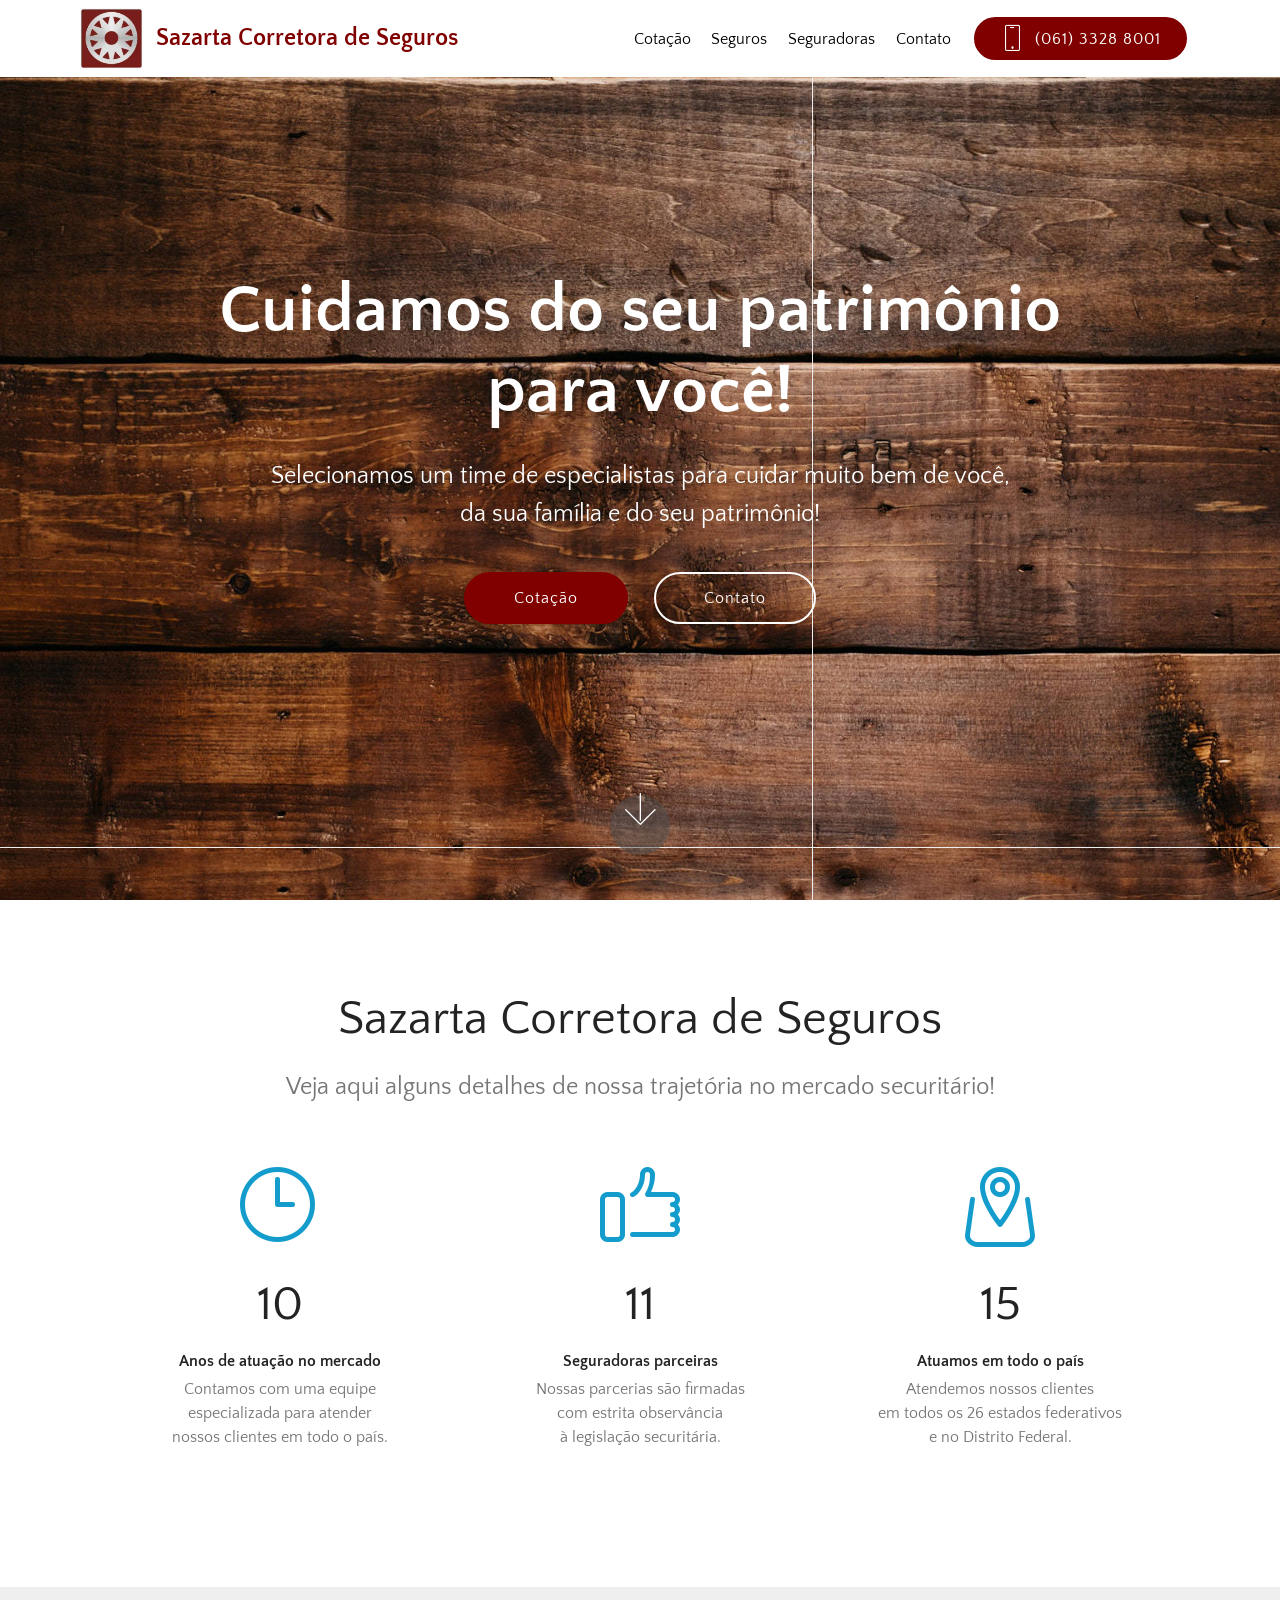
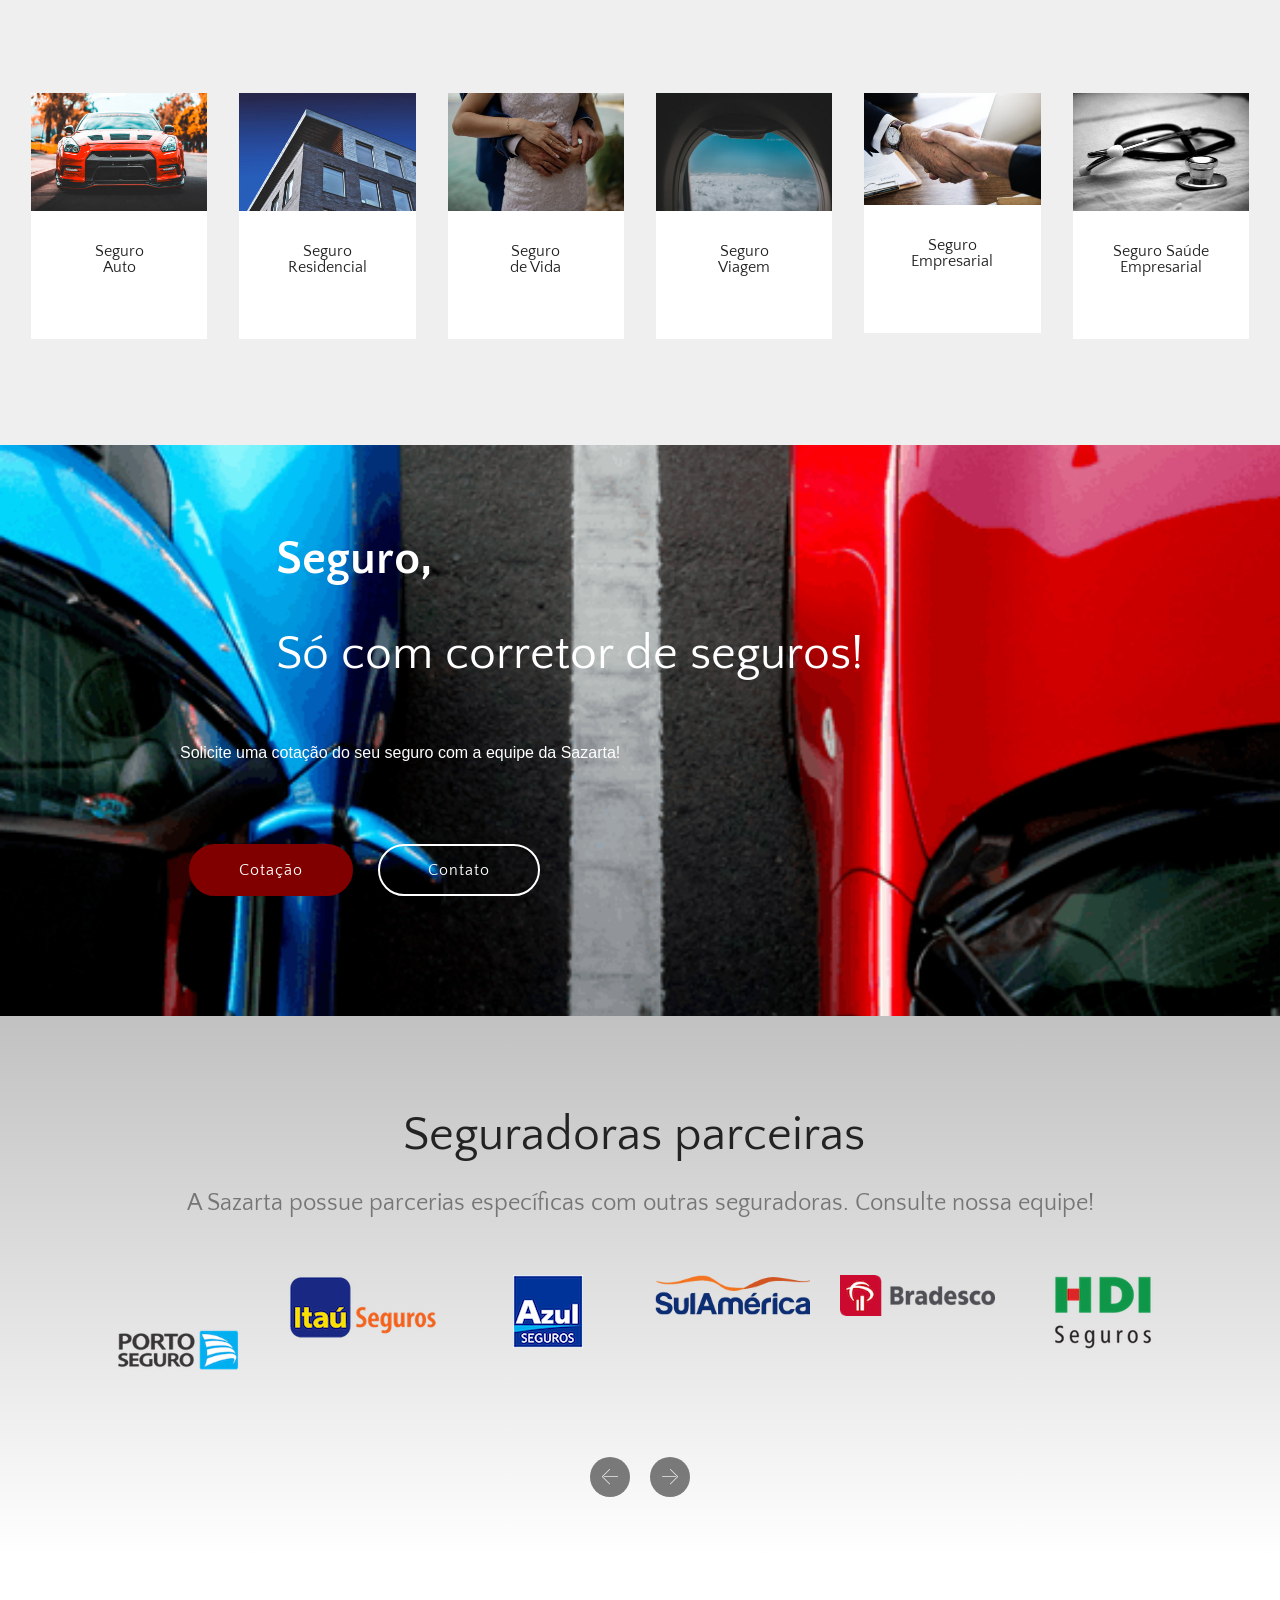
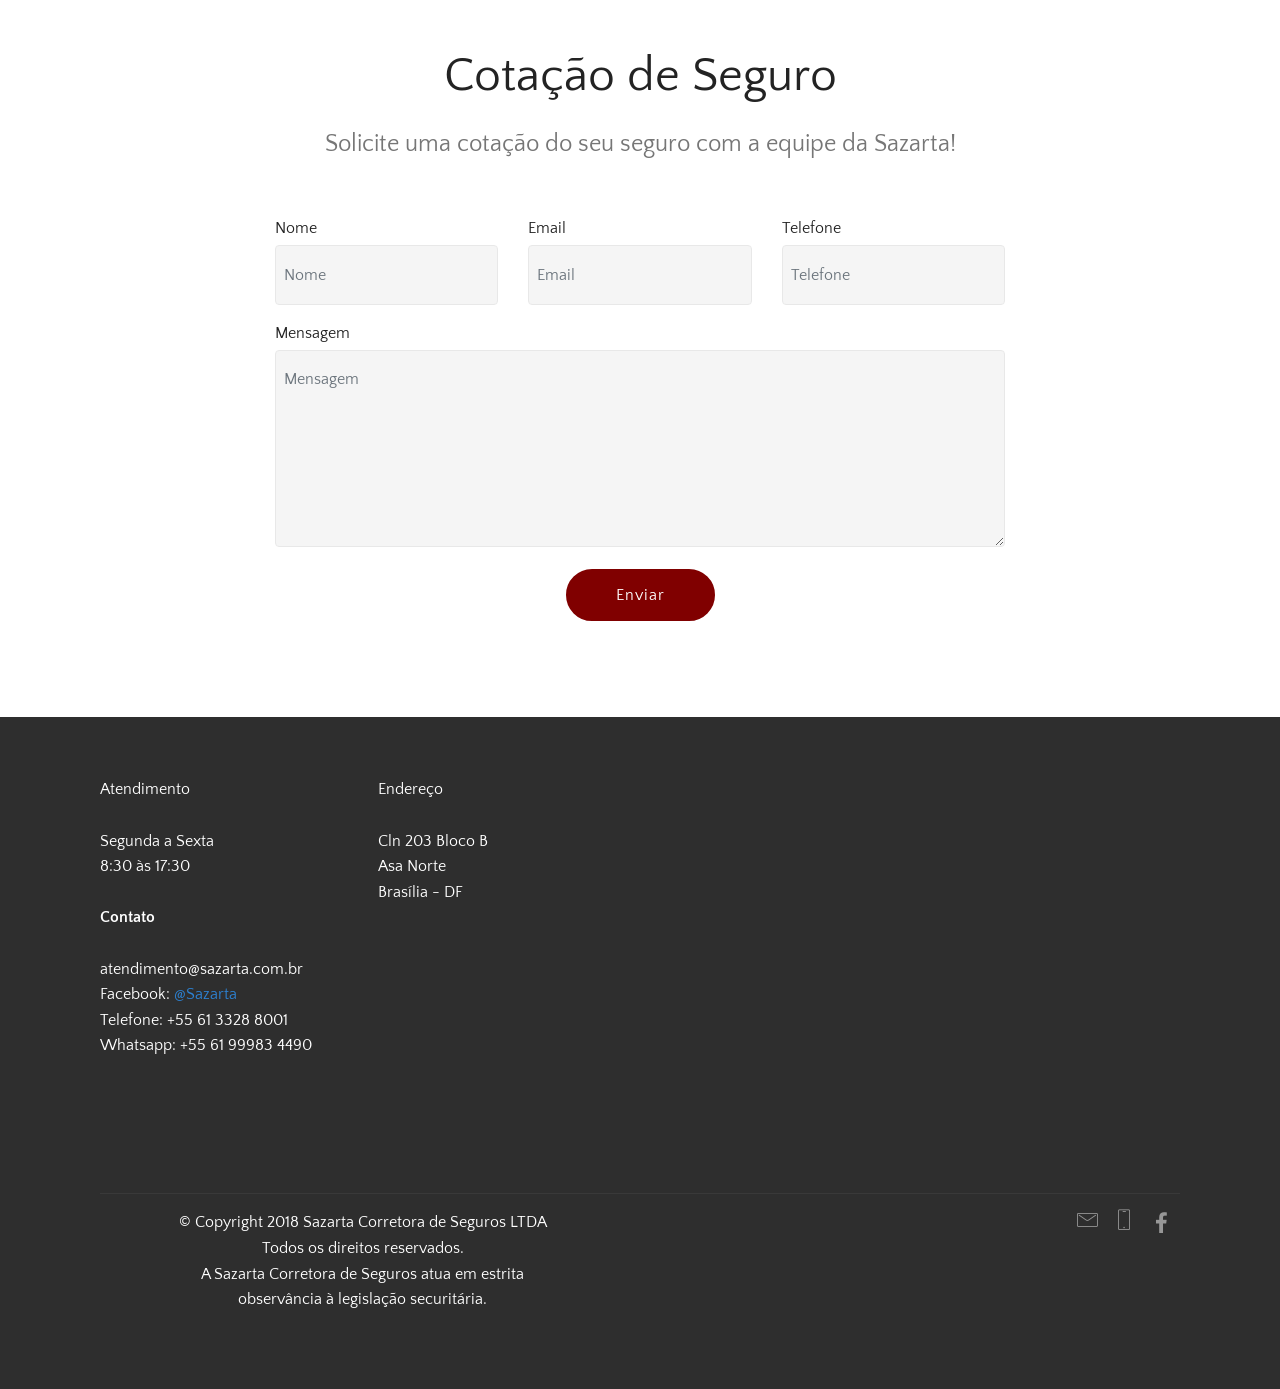
==== teste/index.html @ ab141b73 "initial commit" ====
<!DOCTYPE html>
<html >
<head>
  <!-- Site made with Mobirise Website Builder v4.6.7, https://mobirise.com -->
  <meta charset="UTF-8">
  <meta http-equiv="X-UA-Compatible" content="IE=edge">
  <meta name="generator" content="Mobirise v4.6.7, mobirise.com">
  <meta name="viewport" content="width=device-width, initial-scale=1, minimum-scale=1">
  <link rel="shortcut icon" href="assets/images/sazarta-logo-122x117.jpg" type="image/x-icon">
  <meta name="description" content="">
  <title>Home</title>
  <link rel="stylesheet" href="assets/web/assets/mobirise-icons-bold/mobirise-icons-bold.css">
  <link rel="stylesheet" href="assets/web/assets/mobirise-icons/mobirise-icons.css">
  <link rel="stylesheet" href="assets/tether/tether.min.css">
  <link rel="stylesheet" href="assets/bootstrap/css/bootstrap.min.css">
  <link rel="stylesheet" href="assets/bootstrap/css/bootstrap-grid.min.css">
  <link rel="stylesheet" href="assets/bootstrap/css/bootstrap-reboot.min.css">
  <link rel="stylesheet" href="assets/socicon/css/styles.css">
  <link rel="stylesheet" href="assets/dropdown/css/style.css">
  <link rel="stylesheet" href="assets/theme/css/style.css">
  <link rel="stylesheet" href="assets/mobirise/css/mbr-additional.css" type="text/css">
  
  
  
</head>
<body>
  <section class="menu cid-qOc5AfozS7" once="menu" id="menu2-l">

    

    <nav class="navbar navbar-expand beta-menu navbar-dropdown align-items-center navbar-fixed-top navbar-toggleable-sm">
        <button class="navbar-toggler navbar-toggler-right" type="button" data-toggle="collapse" data-target="#navbarSupportedContent" aria-controls="navbarSupportedContent" aria-expanded="false" aria-label="Toggle navigation">
            <div class="hamburger">
                <span></span>
                <span></span>
                <span></span>
                <span></span>
            </div>
        </button>
        <div class="menu-logo">
            <div class="navbar-brand">
                <span class="navbar-logo">
                    <a href="index.html#footer2-i">
                        <img src="assets/images/sazarta-logo-122x117.jpg" alt="Mobirise" title="" style="height: 3.8rem;">
                    </a>
                </span>
                <span class="navbar-caption-wrap"><a class="navbar-caption text-primary display-5" href="index.html#footer2-i">
                        Sazarta Corretora de Seguros</a></span>
            </div>
        </div>
        <div class="collapse navbar-collapse" id="navbarSupportedContent">
            <ul class="navbar-nav nav-dropdown" data-app-modern-menu="true"><li class="nav-item">
                    <a class="nav-link link text-black display-4" href="index.html#form1-m">Cotação</a>
                </li><li class="nav-item"><a class="nav-link link text-black display-4" href="index.html#features17-s">Seguros</a></li><li class="nav-item"><a class="nav-link link text-black display-4" href="index.html#clients-n">Seguradoras</a></li>
                <li class="nav-item">
                    <a class="nav-link link text-black display-4" href="index.html#footer2-i">
                        Contato</a>
                </li></ul>
            <div class="navbar-buttons mbr-section-btn"><a class="btn btn-sm btn-primary display-4" href="tel:+1-234-567-8901"><span class="mbri-mobile mbr-iconfont mbr-iconfont-btn"></span>
                    (061) 3328 8001</a></div>
        </div>
    </nav>
</section>

<section class="engine"><a href="https://mobirise.ws/n">mobile website builder app</a></section><section class="cid-qObNYGiAJ6 mbr-fullscreen mbr-parallax-background" id="header2-f">

    

    

    <div class="container align-center">
        <div class="row justify-content-md-center">
            <div class="mbr-white col-md-10">
                <h1 class="mbr-section-title mbr-bold pb-3 mbr-fonts-style display-1">
                    Cuidamos do seu patrimônio para você!</h1>
                
                <p class="mbr-text pb-3 mbr-fonts-style display-5">
                    Selecionamos um time de especialistas para cuidar muito bem de você,<br>da sua família e do seu patrimônio!</p>
                <div class="mbr-section-btn"><a class="btn btn-md btn-primary display-4" href="index.html#form1-m">Cotação</a>
                    <a class="btn btn-md btn-white-outline display-4" href="index.html#footer2-i">Contato</a></div>
            </div>
        </div>
    </div>
    <div class="mbr-arrow hidden-sm-down" aria-hidden="true">
        <a href="#next">
            <i class="mbri-down mbr-iconfont"></i>
        </a>
    </div>
</section>

<section class="counters1 counters cid-qObPFqFyZd" id="counters1-h">

    

    

    <div class="container">
        <h2 class="mbr-section-title pb-3 align-center mbr-fonts-style display-2">
            Sazarta Corretora de Seguros</h2>
        <h3 class="mbr-section-subtitle mbr-fonts-style display-5">
            Veja aqui alguns detalhes de nossa trajetória no mercado securitário!</h3>

        <div class="container pt-4 mt-2">
            <div class="media-container-row">
                <div class="card p-3 align-center col-12 col-md-6 col-lg-4">
                    <div class="panel-item p-3">
                        <div class="card-img pb-3">
                            <span class="mbr-iconfont mbrib-clock"></span>
                        </div>

                        <div class="card-text">
                            <h3 class="count pt-3 pb-3 mbr-fonts-style display-2">18</h3>
                            <h4 class="mbr-content-title mbr-bold mbr-fonts-style display-7">
                                Anos de atuação no mercado</h4>
                            <p class="mbr-content-text mbr-fonts-style display-7">
                                Contamos com uma equipe<br>especializada para atender<br>nossos clientes em todo o país.</p>
                        </div>
                    </div>
                </div>


                <div class="card p-3 align-center col-12 col-md-6 col-lg-4">
                    <div class="panel-item p-3">
                        <div class="card-img pb-3">
                            <span class="mbr-iconfont mbrib-like"></span>
                        </div>
                        <div class="card-text">
                            <h3 class="count pt-3 pb-3 mbr-fonts-style display-2">
                                  20</h3>
                            <h4 class="mbr-content-title mbr-bold mbr-fonts-style display-7">
                                Seguradoras parceiras</h4>
                            <p class="mbr-content-text mbr-fonts-style display-7">
                                    Nossas parcerias são firmadas<br>com estrita observância<br>à legislação securitária.</p>
                        </div>
                    </div>
                </div>

                <div class="card p-3 align-center col-12 col-md-6 col-lg-4">
                    <div class="panel-item p-3">
                        <div class="card-img pb-3">
                            <span class="mbr-iconfont mbrib-map-pin"></span>
                        </div>
                        <div class="card-text">
                            <h3 class="count pt-3 pb-3 mbr-fonts-style display-2">27</h3>
                            <h4 class="mbr-content-title mbr-bold mbr-fonts-style display-7">
                                Atuamos em todo o país</h4>
                            <p class="mbr-content-text mbr-fonts-style display-7">
                                    Atendemos nossos clientes<br>em todos os 26 estados federativos<br>e no Distrito Federal.</p>
                        </div>
                    </div>
                </div>


                
            </div>
        </div>
   </div>
</section>

<section class="features17 cid-qOdx3YhGLb" id="features17-s">
    
    

    
    <div class="container-fluid">
        <div class="media-container-row">
            <div class="card p-3 col-12 col-md-6 col-lg-2">
                <div class="card-wrapper">
                    <div class="card-img">
                        <img src="assets/images/mbr-352x235.jpg" alt="Mobirise" title="">
                    </div>
                    <div class="card-box">
                        <h4 class="card-title pb-3 mbr-fonts-style display-7">
                            Seguro<br>Auto<br></h4>
                        <p class="mbr-text mbr-fonts-style display-7"></p>
                    </div>
                </div>
            </div>

            <div class="card p-3 col-12 col-md-6 col-lg-2">
                <div class="card-wrapper">
                    <div class="card-img">
                        <img src="assets/images/mbr-352x236.jpg" alt="Mobirise" title="">
                    </div>
                    <div class="card-box">
                        <h4 class="card-title pb-3 mbr-fonts-style display-7">
                            Seguro Residencial</h4>
                        <p class="mbr-text mbr-fonts-style display-7"></p>
                    </div>
                </div>
            </div>

            <div class="card p-3 col-12 col-md-6 col-lg-2">
                <div class="card-wrapper">
                    <div class="card-img">
                        <img src="assets/images/mbr-1-352x235.jpg" alt="Mobirise" title="">
                    </div>
                    <div class="card-box">
                        <h4 class="card-title pb-3 mbr-fonts-style display-7">
                            Seguro<br>de Vida</h4>
                        <p class="mbr-text mbr-fonts-style display-7"></p>
                    </div>
                </div>
            </div>

            <div class="card p-3 col-12 col-md-6 col-lg-2">
                <div class="card-wrapper">
                    <div class="card-img">
                        <img src="assets/images/mbr-2-352x235.jpg" alt="Mobirise" title="">
                    </div>
                    <div class="card-box">
                        <h4 class="card-title pb-3 mbr-fonts-style display-7">
                            Seguro<br>Viagem</h4>
                        <p class="mbr-text mbr-fonts-style display-7"></p>
                    </div>
                </div>
            </div>
            <div class="card p-3 col-12 col-md-6 col-lg-2">
                <div class="card-wrapper">
                    <div class="card-img">
                        <img src="assets/images/mbr-352x225.jpg" alt="Mobirise" title="">
                    </div>
                    <div class="card-box">
                        <h4 class="card-title pb-3 mbr-fonts-style display-7">
                            Seguro Empresarial</h4>
                        <p class="mbr-text mbr-fonts-style display-7"></p>
                    </div>
                </div>
            </div>
            <div class="card p-3 col-12 col-md-6 col-lg-2">
                <div class="card-wrapper">
                    <div class="card-img">
                        <img src="assets/images/mbr-3-352x235.jpg" alt="Mobirise" title="">
                    </div>
                    <div class="card-box">
                        <h4 class="card-title pb-3 mbr-fonts-style display-7">
                            Seguro Saúde Empresarial</h4>
                        <p class="mbr-text mbr-fonts-style display-7"></p>
                    </div>
                </div>
            </div>
        </div>
    </div>
</section>

<section class="mbr-section info3 cid-qOcqbwbShN" id="info3-o">

    

    

    <div class="container">
        <div class="row justify-content-center">
            <div class="media-container-column title col-12 col-md-10">
                <h2 class="align-left mbr-bold mbr-white pb-3 mbr-fonts-style display-2"><p>
                    &nbsp;&nbsp;&nbsp;&nbsp;&nbsp;&nbsp;&nbsp;&nbsp;Seguro,<br></p></h2>
                <h3 class="mbr-section-subtitle align-left mbr-light mbr-white pb-3 mbr-fonts-style display-2"><p>
                    &nbsp;&nbsp;&nbsp;&nbsp;&nbsp;&nbsp;&nbsp;&nbsp;Só com corretor de seguros!</p></h3>
                <p class="mbr-text align-left mbr-white mbr-fonts-style display-5"></p><p>
                      Solicite uma cotação do seu seguro com a equipe da Sazarta!&nbsp;&nbsp;&nbsp;&nbsp;&nbsp;&nbsp;&nbsp;&nbsp;&nbsp;&nbsp;&nbsp;&nbsp;&nbsp;&nbsp;</p><p></p><p></p>
                <div class="mbr-section-btn align-left py-4"><a class="btn btn-primary display-4" href="index.html#form1-m">Cotação</a>
                    <a class="btn btn-white-outline display-4" href="index.html#footer2-i">Contato</a></div>
            </div>
        </div>
    </div>
</section>

<section class="clients cid-qOcjH1XK5x" id="clients-n">
      

    
        <div class="container mb-5">
            <div class="media-container-row">
                <div class="col-12 align-center">
                    <h2 class="mbr-section-title pb-3 mbr-fonts-style display-2">
                        Seguradoras parceiras&nbsp;</h2>
                    <h3 class="mbr-section-subtitle mbr-light mbr-fonts-style display-5">
                        A Sazarta possue parcerias específicas com outras seguradoras. Consulte nossa equipe!</h3>
                </div>
            </div>
        </div>

    <div class="container">
        <div class="carousel slide" data-ride="carousel" role="listbox">
            <div class="carousel-inner" data-visible="6">
                
                
                
                
                
            <div class="carousel-item ">
                    <div class="media-container-row">
                        <div class="col-md-12">
                            <div class="wrap-img ">
                                <img src="assets/images/logo-porto-seguro-211x211.png" class="img-responsive clients-img" alt="" title="">
                            </div>
                        </div>
                    </div>
                </div><div class="carousel-item ">
                    <div class="media-container-row">
                        <div class="col-md-12">
                            <div class="wrap-img ">
                                <img src="assets/images/itau-logo-sem-licenca-150x65.png" class="img-responsive clients-img" alt="" title="">
                            </div>
                        </div>
                    </div>
                </div><div class="carousel-item ">
                    <div class="media-container-row">
                        <div class="col-md-12">
                            <div class="wrap-img ">
                                <img src="assets/images/logo-azul-seguros-70x73.png" class="img-responsive clients-img" alt="" title="">
                            </div>
                        </div>
                    </div>
                </div><div class="carousel-item ">
                    <div class="media-container-row">
                        <div class="col-md-12">
                            <div class="wrap-img ">
                                <img src="assets/images/logo-sulamerica-211x55.png" class="img-responsive clients-img" alt="" title="">
                            </div>
                        </div>
                    </div>
                </div><div class="carousel-item ">
                    <div class="media-container-row">
                        <div class="col-md-12">
                            <div class="wrap-img ">
                                <img src="assets/images/logo-bradesco-211x56.png" class="img-responsive clients-img" alt="" title="">
                            </div>
                        </div>
                    </div>
                </div><div class="carousel-item ">
                    <div class="media-container-row">
                        <div class="col-md-12">
                            <div class="wrap-img ">
                                <img src="assets/images/hdi-seguros-logo-100x75.png" class="img-responsive clients-img" alt="" title="">
                            </div>
                        </div>
                    </div>
                </div><div class="carousel-item ">
                    <div class="media-container-row">
                        <div class="col-md-12">
                            <div class="wrap-img ">
                                <img src="assets/images/allianz-logo-211x143.png" class="img-responsive clients-img" alt="" title="">
                            </div>
                        </div>
                    </div>
                </div><div class="carousel-item ">
                    <div class="media-container-row">
                        <div class="col-md-12">
                            <div class="wrap-img ">
                                <img src="assets/images/tokio-marine-logo-sem-licenca-211x132.png" class="img-responsive clients-img" alt="" title="">
                            </div>
                        </div>
                    </div>
                </div><div class="carousel-item ">
                    <div class="media-container-row">
                        <div class="col-md-12">
                            <div class="wrap-img ">
                                <img src="assets/images/zurich-seguros-logo-130x93.png" class="img-responsive clients-img" alt="" title="">
                            </div>
                        </div>
                    </div>
                </div></div>
            <div class="carousel-controls">
                <a data-app-prevent-settings="" class="carousel-control carousel-control-prev" role="button" data-slide="prev">
                    <span aria-hidden="true" class="mbri-left mbr-iconfont"></span>
                    <span class="sr-only">Previous</span>
                </a>
                <a data-app-prevent-settings="" class="carousel-control carousel-control-next" role="button" data-slide="next">
                    <span aria-hidden="true" class="mbri-right mbr-iconfont"></span>
                    <span class="sr-only">Next</span>
                </a>
            </div>
        </div>
    </div>
</section>

<section class="mbr-section form1 cid-qOcctUoKqR" id="form1-m">

    

    
    <div class="container">
        <div class="row justify-content-center">
            <div class="title col-12 col-lg-8">
                <h2 class="mbr-section-title align-center pb-3 mbr-fonts-style display-2">
                    Cotação de Seguro</h2>
                <h3 class="mbr-section-subtitle align-center mbr-light pb-3 mbr-fonts-style display-5">
                    Solicite uma cotação do seu seguro com a equipe da Sazarta!</h3>
            </div>
        </div>
    </div>
    <div class="container">
        <div class="row justify-content-center">
            <div class="media-container-column col-lg-8" data-form-type="formoid">
                    <div data-form-alert="" hidden="">Obrigado pelo contato.
Sua mensagem foi recebida com sucesso!
Em breve responderemos.</div>
            
                    <form class="mbr-form" action="https://mobirise.com/" method="post" data-form-title="Mobirise Form"><input type="hidden" name="email" data-form-email="true" value="SGg4n8lQg1nIUgqwk4JhsCHIAkikUwyQRCFQ1gMKHNAhNZ07ASyQHJrsVp/ieaR/BFiPEj8u4WaH0pUe29jebdoKRzhIvXVuOLqut1XjwPQ6NktyykzCirLvk2PFVL4z" data-form-field="Email">
                        <div class="row row-sm-offset">
                            <div class="col-md-4 multi-horizontal" data-for="name">
                                <div class="form-group">
                                    <label class="form-control-label mbr-fonts-style display-7" for="name-form1-m">Nome</label>
                                    <input type="text" class="form-control" name="name" data-form-field="Name" required="" placeholder="Nome" id="name-form1-m">
                                </div>
                            </div>
                            <div class="col-md-4 multi-horizontal" data-for="email">
                                <div class="form-group">
                                    <label class="form-control-label mbr-fonts-style display-7" for="email-form1-m">Email</label>
                                    <input type="email" class="form-control" name="email" data-form-field="Email" required="" placeholder="Email" id="email-form1-m">
                                </div>
                            </div>
                            <div class="col-md-4 multi-horizontal" data-for="phone">
                                <div class="form-group">
                                    <label class="form-control-label mbr-fonts-style display-7" for="phone-form1-m">Telefone</label>
                                    <input type="tel" class="form-control" name="phone" data-form-field="Phone" placeholder="Telefone" id="phone-form1-m">
                                </div>
                            </div>
                        </div>
                        <div class="form-group" data-for="message">
                            <label class="form-control-label mbr-fonts-style display-7" for="message-form1-m">Mensagem</label>
                            <textarea type="text" class="form-control" name="message" rows="7" data-form-field="Message" placeholder="Mensagem" id="message-form1-m"></textarea>
                        </div>
            
                        <span class="input-group-btn"><button href="" type="submit" class="btn btn-primary btn-form display-4">Enviar</button></span>
                    </form>
            </div>
        </div>
    </div>
</section>

<section class="cid-qObQcg34o8" id="footer2-i">

    

    

    <div class="container">
        <div class="media-container-row content mbr-white">
            <div class="col-12 col-md-3 mbr-fonts-style display-7">
                <p class="mbr-text">
                    Atendimento<br><br>Segunda a Sexta<br>8:30 às 17:30<strong><br></strong><br><strong>Contato</strong><strong><br></strong><br>atendimento@sazarta.com.br &nbsp;<br>Facebook: <a href="https://www.facebook.com/Sazarta/" class="text-warning">@Sazarta </a>&nbsp; &nbsp;<br>Telefone: +55 61 3328 8001 &nbsp; &nbsp; &nbsp; &nbsp; &nbsp;&nbsp;<br>Whatsapp: +55 61 99983 4490<br></p>
            </div>
            <div class="col-12 col-md-3 mbr-fonts-style display-7">
                <p class="mbr-text">
                    Endereço <br><br>Cln 203 Bloco B <br>Asa Norte<br>Brasília - DF<br>
                    <br><br></p>
            </div>
            <div class="col-12 col-md-6">
                <div class="google-map"><iframe frameborder="0" style="border:0" src="https://www.google.com/maps/embed/v1/place?key=AIzaSyA0Dx_boXQiwvdz8sJHoYeZNVTdoWONYkU&amp;q=place_id:ChIJ7cvjR6o7WpMRLIs03DN9hm8" allowfullscreen=""></iframe></div>
            </div>
        </div>
        <div class="footer-lower">
            <div class="media-container-row">
                <div class="col-sm-12">
                    <hr>
                </div>
            </div>
            <div class="media-container-row mbr-white">
                <div class="col-sm-6 copyright">
                    <p class="mbr-text mbr-fonts-style display-7">
                        © Copyright 2018 Sazarta Corretora de Seguros LTDA<br>Todos os direitos reservados.<br>A Sazarta Corretora de Seguros atua em estrita<br>observância à legislação securitária.</p>
                </div>
                <div class="col-md-6">
                    <div class="social-list align-right">
                        <div class="soc-item">
                            <a href="mailto:atendimento@sazarta.com.br">
                                <span class="mbr-iconfont mbr-iconfont-social mbri-letter"></span>
                            </a>
                        </div>
                        <div class="soc-item">
                            <a href="tel:+55 61 99983 4490">
                                <span class="mbr-iconfont mbr-iconfont-social mbri-mobile"></span>
                            </a>
                        </div>
                        <div class="soc-item">
                            <a href="https://www.facebook.com/Sazarta/" target="_blank">
                                <span class="mbr-iconfont mbr-iconfont-social socicon-facebook socicon"></span>
                            </a>
                        </div>
                        
                        
                        
                    </div>
                </div>
            </div>
        </div>
    </div>
</section>


  <script src="assets/web/assets/jquery/jquery.min.js"></script>
  <script src="assets/popper/popper.min.js"></script>
  <script src="assets/tether/tether.min.js"></script>
  <script src="assets/bootstrap/js/bootstrap.min.js"></script>
  <script src="assets/parallax/jarallax.min.js"></script>
  <script src="assets/viewportchecker/jquery.viewportchecker.js"></script>
  <script src="assets/mbr-clients-slider/mbr-clients-slider.js"></script>
  <script src="assets/dropdown/js/script.min.js"></script>
  <script src="assets/touchswipe/jquery.touch-swipe.min.js"></script>
  <script src="assets/smoothscroll/smooth-scroll.js"></script>
  <script src="assets/bootstrapcarouselswipe/bootstrap-carousel-swipe.js"></script>
  <script src="assets/theme/js/script.js"></script>
  <script src="assets/formoid/formoid.min.js"></script>
  
  
</body>
</html>
---- teste/assets/web/assets/mobirise-icons-bold/mobirise-icons-bold.css ----
@font-face {
  font-family: 'mobirise-icons-bold';
  src:  url('mobirise-icons-bold.eot?m1l4yr');
  src:  url('mobirise-icons-bold.eot?m1l4yr#iefix') format('embedded-opentype'),
    url('mobirise-icons-bold.ttf?m1l4yr') format('truetype'),
    url('mobirise-icons-bold.woff?m1l4yr') format('woff'),
    url('mobirise-icons-bold.svg?m1l4yr#mobirise-icons-bold') format('svg');
  font-weight: normal;
  font-style: normal;
}

[class^="mbrib-"], [class*="mbrib-"] {
  /* use !important to prevent issues with browser extensions that change fonts */
  font-family: 'mobirise-icons-bold' !important;
  speak: none;
  font-style: normal;
  font-weight: normal;
  font-variant: normal;
  text-transform: none;
  line-height: 1;

  /* Better Font Rendering =========== */
  -webkit-font-smoothing: antialiased;
  -moz-osx-font-smoothing: grayscale;
}

.mbrib-add-submenu:before {
  content: "\e900";
}
.mbrib-alert:before {
  content: "\e901";
}
.mbrib-align-center:before {
  content: "\e902";
}
.mbrib-align-justify:before {
  content: "\e903";
}
.mbrib-align-left:before {
  content: "\e904";
}
.mbrib-align-right:before {
  content: "\e905";
}
.mbrib-android:before {
  content: "\e906";
}
.mbrib-apple:before {
  content: "\e907";
}
.mbrib-arrow-down:before {
  content: "\e908";
}
.mbrib-arrow-next:before {
  content: "\e909";
}
.mbrib-arrow-prev:before {
  content: "\e90a";
}
.mbrib-arrow-up:before {
  content: "\e90b";
}
.mbrib-bold:before {
  content: "\e90c";
}
.mbrib-bookmark:before {
  content: "\e90d";
}
.mbrib-bootstrap:before {
  content: "\e90e";
}
.mbrib-briefcase:before {
  content: "\e90f";
}
.mbrib-browse:before {
  content: "\e910";
}
.mbrib-bulleted-list:before {
  content: "\e911";
}
.mbrib-calendar:before {
  content: "\e912";
}
.mbrib-camera:before {
  content: "\e913";
}
.mbrib-cart-add:before {
  content: "\e914";
}
.mbrib-cart-full:before {
  content: "\e915";
}
.mbrib-cash:before {
  content: "\e916";
}
.mbrib-change-style:before {
  content: "\e917";
}
.mbrib-chat:before {
  content: "\e918";
}
.mbrib-clock:before {
  content: "\e919";
}
.mbrib-close:before {
  content: "\e91a";
}
.mbrib-cloud:before {
  content: "\e91b";
}
.mbrib-code:before {
  content: "\e91c";
}
.mbrib-contact-form:before {
  content: "\e91d";
}
.mbrib-credit-card:before {
  content: "\e91e";
}
.mbrib-cursor-click:before {
  content: "\e91f";
}
.mbrib-cust-feedback:before {
  content: "\e920";
}
.mbrib-database:before {
  content: "\e921";
}
.mbrib-delivery:before {
  content: "\e922";
}
.mbrib-desktop:before {
  content: "\e923";
}
.mbrib-devices:before {
  content: "\e924";
}
.mbrib-down:before {
  content: "\e925";
}
.mbrib-download:before {
  content: "\e926";
}
.mbrib-drag-n-drop:before {
  content: "\e927";
}
.mbrib-drag-n-drop2:before {
  content: "\e928";
}
.mbrib-edit:before {
  content: "\e929";
}
.mbrib-edit2:before {
  content: "\e92a";
}
.mbrib-error:before {
  content: "\e92b";
}
.mbrib-extension:before {
  content: "\e92c";
}
.mbrib-features:before {
  content: "\e92d";
}
.mbrib-file:before {
  content: "\e92e";
}
.mbrib-flag:before {
  content: "\e92f";
}
.mbrib-folder:before {
  content: "\e930";
}
.mbrib-gift:before {
  content: "\e931";
}
.mbrib-github:before {
  content: "\e932";
}
.mbrib-globe-2:before {
  content: "\e933";
}
.mbrib-globe:before {
  content: "\e934";
}
.mbrib-growing-chart:before {
  content: "\e935";
}
.mbrib-hearth:before {
  content: "\e936";
}
.mbrib-help:before {
  content: "\e937";
}
.mbrib-home:before {
  content: "\e938";
}
.mbrib-hot-cup:before {
  content: "\e939";
}
.mbrib-idea:before {
  content: "\e93a";
}
.mbrib-image-gallery:before {
  content: "\e93b";
}
.mbrib-image-slider:before {
  content: "\e93c";
}
.mbrib-info:before {
  content: "\e93d";
}
.mbrib-italic:before {
  content: "\e93e";
}
.mbrib-key:before {
  content: "\e93f";
}
.mbrib-laptop:before {
  content: "\e940";
}
.mbrib-layers:before {
  content: "\e941";
}
.mbrib-left-right:before {
  content: "\e942";
}
.mbrib-left:before {
  content: "\e943";
}
.mbrib-letter:before {
  content: "\e944";
}
.mbrib-like:before {
  content: "\e945";
}
.mbrib-link:before {
  content: "\e946";
}
.mbrib-lock:before {
  content: "\e947";
}
.mbrib-login:before {
  content: "\e948";
}
.mbrib-logout:before {
  content: "\e949";
}
.mbrib-magic-stick:before {
  content: "\e94a";
}
.mbrib-map-pin:before {
  content: "\e94b";
}
.mbrib-menu:before {
  content: "\e94c";
}
.mbrib-mobile:before {
  content: "\e94d";
}
.mbrib-mobile2:before {
  content: "\e94e";
}
.mbrib-mobirise:before {
  content: "\e94f";
}
.mbrib-more-horizontal:before {
  content: "\e950";
}
.mbrib-more-vertical:before {
  content: "\e951";
}
.mbrib-music:before {
  content: "\e952";
}
.mbrib-new-file:before {
  content: "\e953";
}
.mbrib-numbered-list:before {
  content: "\e954";
}
.mbrib-opened-folder:before {
  content: "\e955";
}
.mbrib-pages:before {
  content: "\e956";
}
.mbrib-paper-plane:before {
  content: "\e957";
}
.mbrib-paperclip:before {
  content: "\e958";
}
.mbrib-photo:before {
  content: "\e959";
}
.mbrib-photos:before {
  content: "\e95a";
}
.mbrib-pin:before {
  content: "\e95b";
}
.mbrib-play:before {
  content: "\e95c";
}
.mbrib-plus:before {
  content: "\e95d";
}
.mbrib-preview:before {
  content: "\e95e";
}
.mbrib-print:before {
  content: "\e95f";
}
.mbrib-protect:before {
  content: "\e960";
}
.mbrib-question:before {
  content: "\e961";
}
.mbrib-quote-left:before {
  content: "\e962";
}
.mbrib-quote-right:before {
  content: "\e963";
}
.mbrib-redo:before {
  content: "\e964";
}
.mbrib-refresh:before {
  content: "\e965";
}
.mbrib-responsive:before {
  content: "\e966";
}
.mbrib-right:before {
  content: "\e967";
}
.mbrib-rocket:before {
  content: "\e968";
}
.mbrib-sad-face:before {
  content: "\e969";
}
.mbrib-sale:before {
  content: "\e96a";
}
.mbrib-save:before {
  content: "\e96b";
}
.mbrib-search:before {
  content: "\e96c";
}
.mbrib-setting:before {
  content: "\e96d";
}
.mbrib-setting2:before {
  content: "\e96e";
}
.mbrib-setting3:before {
  content: "\e96f";
}
.mbrib-share:before {
  content: "\e970";
}
.mbrib-shopping-bag:before {
  content: "\e971";
}
.mbrib-shopping-basket:before {
  content: "\e972";
}
.mbrib-shopping-cart:before {
  content: "\e973";
}
.mbrib-sites:before {
  content: "\e974";
}
.mbrib-smile-face:before {
  content: "\e975";
}
.mbrib-speed:before {
  content: "\e976";
}
.mbrib-star:before {
  content: "\e977";
}
.mbrib-success:before {
  content: "\e978";
}
.mbrib-sun:before {
  content: "\e979";
}
.mbrib-sun2:before {
  content: "\e97a";
}
.mbrib-tablet-vertical:before {
  content: "\e97b";
}
.mbrib-tablet:before {
  content: "\e97c";
}
.mbrib-target:before {
  content: "\e97d";
}
.mbrib-timer:before {
  content: "\e97e";
}
.mbrib-to-ftp:before {
  content: "\e97f";
}
.mbrib-to-local-drive:before {
  content: "\e980";
}
.mbrib-touch-swipe:before {
  content: "\e981";
}
.mbrib-touch:before {
  content: "\e982";
}
.mbrib-trash:before {
  content: "\e983";
}
.mbrib-underline:before {
  content: "\e984";
}
.mbrib-undo:before {
  content: "\e985";
}
.mbrib-unlink:before {
  content: "\e986";
}
.mbrib-unlock:before {
  content: "\e987";
}
.mbrib-up-down:before {
  content: "\e988";
}
.mbrib-up:before {
  content: "\e989";
}
.mbrib-update:before {
  content: "\e98a";
}
.mbrib-upload:before {
  content: "\e98b";
}
.mbrib-user:before {
  content: "\e98c";
}
.mbrib-user2:before {
  content: "\e98d";
}
.mbrib-users:before {
  content: "\e98e";
}
.mbrib-video-play:before {
  content: "\e98f";
}
.mbrib-video:before {
  content: "\e990";
}
.mbrib-watch:before {
  content: "\e991";
}
.mbrib-website-theme:before {
  content: "\e992";
}
.mbrib-wifi:before {
  content: "\e993";
}
.mbrib-windows:before {
  content: "\e994";
}
.mbrib-zoom-out:before {
  content: "\e995";
}
---- teste/assets/web/assets/mobirise-icons/mobirise-icons.css ----
@font-face {
  font-family: 'MobiriseIcons';
  src:  url('mobirise-icons.eot?spat4u');
  src:  url('mobirise-icons.eot?spat4u#iefix') format('embedded-opentype'),
    url('mobirise-icons.ttf?spat4u') format('truetype'),
    url('mobirise-icons.woff?spat4u') format('woff'),
    url('mobirise-icons.svg?spat4u#MobiriseIcons') format('svg');
  font-weight: normal;
  font-style: normal;
}

[class^="mbri-"], [class*=" mbri-"] {
  /* use !important to prevent issues with browser extensions that change fonts */
  font-family: MobiriseIcons !important;
  speak: none;
  font-style: normal;
  font-weight: normal;
  font-variant: normal;
  text-transform: none;
  line-height: 1;

  /* Better Font Rendering =========== */
  -webkit-font-smoothing: antialiased;
  -moz-osx-font-smoothing: grayscale;
}

.mbri-add-submenu:before {
  content: "\e900";
}
.mbri-alert:before {
  content: "\e901";
}
.mbri-align-center:before {
  content: "\e902";
}
.mbri-align-justify:before {
  content: "\e903";
}
.mbri-align-left:before {
  content: "\e904";
}
.mbri-align-right:before {
  content: "\e905";
}
.mbri-android:before {
  content: "\e906";
}
.mbri-apple:before {
  content: "\e907";
}
.mbri-arrow-down:before {
  content: "\e908";
}
.mbri-arrow-next:before {
  content: "\e909";
}
.mbri-arrow-prev:before {
  content: "\e90a";
}
.mbri-arrow-up:before {
  content: "\e90b";
}
.mbri-bold:before {
  content: "\e90c";
}
.mbri-bookmark:before {
  content: "\e90d";
}
.mbri-bootstrap:before {
  content: "\e90e";
}
.mbri-briefcase:before {
  content: "\e90f";
}
.mbri-browse:before {
  content: "\e910";
}
.mbri-bulleted-list:before {
  content: "\e911";
}
.mbri-calendar:before {
  content: "\e912";
}
.mbri-camera:before {
  content: "\e913";
}
.mbri-cart-add:before {
  content: "\e914";
}
.mbri-cart-full:before {
  content: "\e915";
}
.mbri-cash:before {
  content: "\e916";
}
.mbri-change-style:before {
  content: "\e917";
}
.mbri-chat:before {
  content: "\e918";
}
.mbri-clock:before {
  content: "\e919";
}
.mbri-close:before {
  content: "\e91a";
}
.mbri-cloud:before {
  content: "\e91b";
}
.mbri-code:before {
  content: "\e91c";
}
.mbri-contact-form:before {
  content: "\e91d";
}
.mbri-credit-card:before {
  content: "\e91e";
}
.mbri-cursor-click:before {
  content: "\e91f";
}
.mbri-cust-feedback:before {
  content: "\e920";
}
.mbri-database:before {
  content: "\e921";
}
.mbri-delivery:before {
  content: "\e922";
}
.mbri-desktop:before {
  content: "\e923";
}
.mbri-devices:before {
  content: "\e924";
}
.mbri-down:before {
  content: "\e925";
}
.mbri-download:before {
  content: "\e989";
}
.mbri-drag-n-drop:before {
  content: "\e927";
}
.mbri-drag-n-drop2:before {
  content: "\e928";
}
.mbri-edit:before {
  content: "\e929";
}
.mbri-edit2:before {
  content: "\e92a";
}
.mbri-error:before {
  content: "\e92b";
}
.mbri-extension:before {
  content: "\e92c";
}
.mbri-features:before {
  content: "\e92d";
}
.mbri-file:before {
  content: "\e92e";
}
.mbri-flag:before {
  content: "\e92f";
}
.mbri-folder:before {
  content: "\e930";
}
.mbri-gift:before {
  content: "\e931";
}
.mbri-github:before {
  content: "\e932";
}
.mbri-globe:before {
  content: "\e933";
}
.mbri-globe-2:before {
  content: "\e934";
}
.mbri-growing-chart:before {
  content: "\e935";
}
.mbri-hearth:before {
  content: "\e936";
}
.mbri-help:before {
  content: "\e937";
}
.mbri-home:before {
  content: "\e938";
}
.mbri-hot-cup:before {
  content: "\e939";
}
.mbri-idea:before {
  content: "\e93a";
}
.mbri-image-gallery:before {
  content: "\e93b";
}
.mbri-image-slider:before {
  content: "\e93c";
}
.mbri-info:before {
  content: "\e93d";
}
.mbri-italic:before {
  content: "\e93e";
}
.mbri-key:before {
  content: "\e93f";
}
.mbri-laptop:before {
  content: "\e940";
}
.mbri-layers:before {
  content: "\e941";
}
.mbri-left-right:before {
  content: "\e942";
}
.mbri-left:before {
  content: "\e943";
}
.mbri-letter:before {
  content: "\e944";
}
.mbri-like:before {
  content: "\e945";
}
.mbri-link:before {
  content: "\e946";
}
.mbri-lock:before {
  content: "\e947";
}
.mbri-login:before {
  content: "\e948";
}
.mbri-logout:before {
  content: "\e949";
}
.mbri-magic-stick:before {
  content: "\e94a";
}
.mbri-map-pin:before {
  content: "\e94b";
}
.mbri-menu:before {
  content: "\e94c";
}
.mbri-mobile:before {
  content: "\e94d";
}
.mbri-mobile2:before {
  content: "\e94e";
}
.mbri-mobirise:before {
  content: "\e94f";
}
.mbri-more-horizontal:before {
  content: "\e950";
}
.mbri-more-vertical:before {
  content: "\e951";
}
.mbri-music:before {
  content: "\e952";
}
.mbri-new-file:before {
  content: "\e953";
}
.mbri-numbered-list:before {
  content: "\e954";
}
.mbri-opened-folder:before {
  content: "\e955";
}
.mbri-pages:before {
  content: "\e956";
}
.mbri-paper-plane:before {
  content: "\e957";
}
.mbri-paperclip:before {
  content: "\e958";
}
.mbri-photo:before {
  content: "\e959";
}
.mbri-photos:before {
  content: "\e95a";
}
.mbri-pin:before {
  content: "\e95b";
}
.mbri-play:before {
  content: "\e95c";
}
.mbri-plus:before {
  content: "\e95d";
}
.mbri-preview:before {
  content: "\e95e";
}
.mbri-print:before {
  content: "\e95f";
}
.mbri-protect:before {
  content: "\e960";
}
.mbri-question:before {
  content: "\e961";
}
.mbri-quote-left:before {
  content: "\e962";
}
.mbri-quote-right:before {
  content: "\e963";
}
.mbri-refresh:before {
  content: "\e964";
}
.mbri-responsive:before {
  content: "\e965";
}
.mbri-right:before {
  content: "\e966";
}
.mbri-rocket:before {
  content: "\e967";
}
.mbri-sad-face:before {
  content: "\e968";
}
.mbri-sale:before {
  content: "\e969";
}
.mbri-save:before {
  content: "\e96a";
}
.mbri-search:before {
  content: "\e96b";
}
.mbri-setting:before {
  content: "\e96c";
}
.mbri-setting2:before {
  content: "\e96d";
}
.mbri-setting3:before {
  content: "\e96e";
}
.mbri-share:before {
  content: "\e96f";
}
.mbri-shopping-bag:before {
  content: "\e970";
}
.mbri-shopping-basket:before {
  content: "\e971";
}
.mbri-shopping-cart:before {
  content: "\e972";
}
.mbri-sites:before {
  content: "\e973";
}
.mbri-smile-face:before {
  content: "\e974";
}
.mbri-speed:before {
  content: "\e975";
}
.mbri-star:before {
  content: "\e976";
}
.mbri-success:before {
  content: "\e977";
}
.mbri-sun:before {
  content: "\e978";
}
.mbri-sun2:before {
  content: "\e979";
}
.mbri-tablet:before {
  content: "\e97a";
}
.mbri-tablet-vertical:before {
  content: "\e97b";
}
.mbri-target:before {
  content: "\e97c";
}
.mbri-timer:before {
  content: "\e97d";
}
.mbri-to-ftp:before {
  content: "\e97e";
}
.mbri-to-local-drive:before {
  content: "\e97f";
}
.mbri-touch-swipe:before {
  content: "\e980";
}
.mbri-touch:before {
  content: "\e981";
}
.mbri-trash:before {
  content: "\e982";
}
.mbri-underline:before {
  content: "\e983";
}
.mbri-unlink:before {
  content: "\e984";
}
.mbri-unlock:before {
  content: "\e985";
}
.mbri-up-down:before {
  content: "\e986";
}
.mbri-up:before {
  content: "\e987";
}
.mbri-update:before {
  content: "\e988";
}
.mbri-upload:before {
 content: "\e926"; 
}
.mbri-user:before {
  content: "\e98a";
}
.mbri-user2:before {
  content: "\e98b";
}
.mbri-users:before {
  content: "\e98c";
}
.mbri-video:before {
  content: "\e98d";
}
.mbri-video-play:before {
  content: "\e98e";
}
.mbri-watch:before {
  content: "\e98f";
}
.mbri-website-theme:before {
  content: "\e990";
}
.mbri-wifi:before {
  content: "\e991";
}
.mbri-windows:before {
  content: "\e992";
}
.mbri-zoom-out:before {
  content: "\e993";
}
.mbri-redo:before {
  content: "\e994";
}
.mbri-undo:before {
  content: "\e995";
}
---- teste/assets/socicon/css/styles.css ----
@charset "UTF-8";

@font-face {
  font-family: "socicon";
  src:url("../fonts/socicon.eot");
  src:url("../fonts/socicon.eot?#iefix") format("embedded-opentype"),
    url("../fonts/socicon.woff") format("woff"),
    url("../fonts/socicon.ttf") format("truetype"),
    url("../fonts/socicon.svg#socicon") format("svg");
  font-weight: normal;
  font-style: normal;

}

[data-icon]:before {
  font-family: "socicon" !important;
  content: attr(data-icon);
  font-style: normal !important;
  font-weight: normal !important;
  font-variant: normal !important;
  text-transform: none !important;
  speak: none;
  line-height: 1;
  -webkit-font-smoothing: antialiased;
  -moz-osx-font-smoothing: grayscale;
}

[class^="socicon-"]:before,
[class*=" socicon-"]:before {
  font-family: "socicon" !important;
  font-style: normal !important;
  font-weight: normal !important;
  font-variant: normal !important;
  text-transform: none !important;
  speak: none;
  line-height: 1;
  -webkit-font-smoothing: antialiased;
  -moz-osx-font-smoothing: grayscale;
}

.socicon-modelmayhem:before {
  content: "\e000";
}
.socicon-mixcloud:before {
  content: "\e001";
}
.socicon-drupal:before {
  content: "\e002";
}
.socicon-swarm:before {
  content: "\e003";
}
.socicon-istock:before {
  content: "\e004";
}
.socicon-yammer:before {
  content: "\e005";
}
.socicon-ello:before {
  content: "\e006";
}
.socicon-stackoverflow:before {
  content: "\e007";
}
.socicon-persona:before {
  content: "\e008";
}
.socicon-triplej:before {
  content: "\e009";
}
.socicon-houzz:before {
  content: "\e00a";
}
.socicon-rss:before {
  content: "\e00b";
}
.socicon-paypal:before {
  content: "\e00c";
}
.socicon-odnoklassniki:before {
  content: "\e00d";
}
.socicon-airbnb:before {
  content: "\e00e";
}
.socicon-periscope:before {
  content: "\e00f";
}
.socicon-outlook:before {
  content: "\e010";
}
.socicon-coderwall:before {
  content: "\e011";
}
.socicon-tripadvisor:before {
  content: "\e012";
}
.socicon-appnet:before {
  content: "\e013";
}
.socicon-goodreads:before {
  content: "\e014";
}
.socicon-tripit:before {
  content: "\e015";
}
.socicon-lanyrd:before {
  content: "\e016";
}
.socicon-slideshare:before {
  content: "\e017";
}
.socicon-buffer:before {
  content: "\e018";
}
.socicon-disqus:before {
  content: "\e019";
}
.socicon-vkontakte:before {
  content: "\e01a";
}
.socicon-whatsapp:before {
  content: "\e01b";
}
.socicon-patreon:before {
  content: "\e01c";
}
.socicon-storehouse:before {
  content: "\e01d";
}
.socicon-pocket:before {
  content: "\e01e";
}
.socicon-mail:before {
  content: "\e01f";
}
.socicon-blogger:before {
  content: "\e020";
}
.socicon-technorati:before {
  content: "\e021";
}
.socicon-reddit:before {
  content: "\e022";
}
.socicon-dribbble:before {
  content: "\e023";
}
.socicon-stumbleupon:before {
  content: "\e024";
}
.socicon-digg:before {
  content: "\e025";
}
.socicon-envato:before {
  content: "\e026";
}
.socicon-behance:before {
  content: "\e027";
}
.socicon-delicious:before {
  content: "\e028";
}
.socicon-deviantart:before {
  content: "\e029";
}
.socicon-forrst:before {
  content: "\e02a";
}
.socicon-play:before {
  content: "\e02b";
}
.socicon-zerply:before {
  content: "\e02c";
}
.socicon-wikipedia:before {
  content: "\e02d";
}
.socicon-apple:before {
  content: "\e02e";
}
.socicon-flattr:before {
  content: "\e02f";
}
.socicon-github:before {
  content: "\e030";
}
.socicon-renren:before {
  content: "\e031";
}
.socicon-friendfeed:before {
  content: "\e032";
}
.socicon-newsvine:before {
  content: "\e033";
}
.socicon-identica:before {
  content: "\e034";
}
.socicon-bebo:before {
  content: "\e035";
}
.socicon-zynga:before {
  content: "\e036";
}
.socicon-steam:before {
  content: "\e037";
}
.socicon-xbox:before {
  content: "\e038";
}
.socicon-windows:before {
  content: "\e039";
}
.socicon-qq:before {
  content: "\e03a";
}
.socicon-douban:before {
  content: "\e03b";
}
.socicon-meetup:before {
  content: "\e03c";
}
.socicon-playstation:before {
  content: "\e03d";
}
.socicon-android:before {
  content: "\e03e";
}
.socicon-snapchat:before {
  content: "\e03f";
}
.socicon-twitter:before {
  content: "\e040";
}
.socicon-facebook:before {
  content: "\e041";
}
.socicon-googleplus:before {
  content: "\e042";
}
.socicon-pinterest:before {
  content: "\e043";
}
.socicon-foursquare:before {
  content: "\e044";
}
.socicon-yahoo:before {
  content: "\e045";
}
.socicon-skype:before {
  content: "\e046";
}
.socicon-yelp:before {
  content: "\e047";
}
.socicon-feedburner:before {
  content: "\e048";
}
.socicon-linkedin:before {
  content: "\e049";
}
.socicon-viadeo:before {
  content: "\e04a";
}
.socicon-xing:before {
  content: "\e04b";
}
.socicon-myspace:before {
  content: "\e04c";
}
.socicon-soundcloud:before {
  content: "\e04d";
}
.socicon-spotify:before {
  content: "\e04e";
}
.socicon-grooveshark:before {
  content: "\e04f";
}
.socicon-lastfm:before {
  content: "\e050";
}
.socicon-youtube:before {
  content: "\e051";
}
.socicon-vimeo:before {
  content: "\e052";
}
.socicon-dailymotion:before {
  content: "\e053";
}
.socicon-vine:before {
  content: "\e054";
}
.socicon-flickr:before {
  content: "\e055";
}
.socicon-500px:before {
  content: "\e056";
}
.socicon-wordpress:before {
  content: "\e058";
}
.socicon-tumblr:before {
  content: "\e059";
}
.socicon-twitch:before {
  content: "\e05a";
}
.socicon-8tracks:before {
  content: "\e05b";
}
.socicon-amazon:before {
  content: "\e05c";
}
.socicon-icq:before {
  content: "\e05d";
}
.socicon-smugmug:before {
  content: "\e05e";
}
.socicon-ravelry:before {
  content: "\e05f";
}
.socicon-weibo:before {
  content: "\e060";
}
.socicon-baidu:before {
  content: "\e061";
}
.socicon-angellist:before {
  content: "\e062";
}
.socicon-ebay:before {
  content: "\e063";
}
.socicon-imdb:before {
  content: "\e064";
}
.socicon-stayfriends:before {
  content: "\e065";
}
.socicon-residentadvisor:before {
  content: "\e066";
}
.socicon-google:before {
  content: "\e067";
}
.socicon-yandex:before {
  content: "\e068";
}
.socicon-sharethis:before {
  content: "\e069";
}
.socicon-bandcamp:before {
  content: "\e06a";
}
.socicon-itunes:before {
  content: "\e06b";
}
.socicon-deezer:before {
  content: "\e06c";
}
.socicon-telegram:before {
  content: "\e06e";
}
.socicon-openid:before {
  content: "\e06f";
}
.socicon-amplement:before {
  content: "\e070";
}
.socicon-viber:before {
  content: "\e071";
}
.socicon-zomato:before {
  content: "\e072";
}
.socicon-draugiem:before {
  content: "\e074";
}
.socicon-endomodo:before {
  content: "\e075";
}
.socicon-filmweb:before {
  content: "\e076";
}
.socicon-stackexchange:before {
  content: "\e077";
}
.socicon-wykop:before {
  content: "\e078";
}
.socicon-teamspeak:before {
  content: "\e079";
}
.socicon-teamviewer:before {
  content: "\e07a";
}
.socicon-ventrilo:before {
  content: "\e07b";
}
.socicon-younow:before {
  content: "\e07c";
}
.socicon-raidcall:before {
  content: "\e07d";
}
.socicon-mumble:before {
  content: "\e07e";
}
.socicon-medium:before {
  content: "\e06d";
}
.socicon-bebee:before {
  content: "\e07f";
}
.socicon-hitbox:before {
  content: "\e080";
}
.socicon-reverbnation:before {
  content: "\e081";
}
.socicon-formulr:before {
  content: "\e082";
}
.socicon-instagram:before {
  content: "\e057";
}
.socicon-battlenet:before {
  content: "\e083";
}
.socicon-chrome:before {
  content: "\e084";
}
.socicon-discord:before {
  content: "\e086";
}
.socicon-issuu:before {
  content: "\e087";
}
.socicon-macos:before {
  content: "\e088";
}
.socicon-firefox:before {
  content: "\e089";
}
.socicon-opera:before {
  content: "\e08d";
}
.socicon-keybase:before {
  content: "\e090";
}
.socicon-alliance:before {
  content: "\e091";
}
.socicon-livejournal:before {
  content: "\e092";
}
.socicon-googlephotos:before {
  content: "\e093";
}
.socicon-horde:before {
  content: "\e094";
}
.socicon-etsy:before {
  content: "\e095";
}
.socicon-zapier:before {
  content: "\e096";
}
.socicon-google-scholar:before {
  content: "\e097";
}
.socicon-researchgate:before {
  content: "\e098";
}
.socicon-wechat:before {
  content: "\e099";
}
.socicon-strava:before {
  content: "\e09a";
}
.socicon-line:before {
  content: "\e09b";
}
.socicon-lyft:before {
  content: "\e09c";
}
.socicon-uber:before {
  content: "\e09d";
}
.socicon-songkick:before {
  content: "\e09e";
}
.socicon-viewbug:before {
  content: "\e09f";
}
.socicon-googlegroups:before {
  content: "\e0a0";
}
.socicon-quora:before {
  content: "\e073";
}
.socicon-diablo:before {
  content: "\e085";
}
.socicon-blizzard:before {
  content: "\e0a1";
}
.socicon-hearthstone:before {
  content: "\e08b";
}
.socicon-heroes:before {
  content: "\e08a";
}
.socicon-overwatch:before {
  content: "\e08c";
}
.socicon-warcraft:before {
  content: "\e08e";
}
.socicon-starcraft:before {
  content: "\e08f";
}
.socicon-beam:before {
  content: "\e0a2";
}
.socicon-curse:before {
  content: "\e0a3";
}
.socicon-player:before {
  content: "\e0a4";
}
.socicon-streamjar:before {
  content: "\e0a5";
}
.socicon-nintendo:before {
  content: "\e0a6";
}
.socicon-hellocoton:before {
  content: "\e0a7";
}
---- teste/assets/dropdown/css/style.css ----
.navbar-dropdown {
  left: 0;
  padding: 0;
  position: absolute;
  right: 0;
  top: 0;
  transition: all 0.45s ease;
  z-index: 1030;
  background: #282828; }
  .navbar-dropdown .navbar-logo {
    margin-right: 0.8rem;
    transition: margin 0.3s ease-in-out;
    vertical-align: middle; }
    .navbar-dropdown .navbar-logo img {
      height: 3.125rem;
      transition: all 0.3s ease-in-out; }
    .navbar-dropdown .navbar-logo.mbr-iconfont {
      font-size: 3.125rem;
      line-height: 3.125rem; }
  .navbar-dropdown .navbar-caption {
    font-weight: 700;
    white-space: normal;
    vertical-align: -4px;
    line-height: 3.125rem !important; }
    .navbar-dropdown .navbar-caption, .navbar-dropdown .navbar-caption:hover {
      color: inherit;
      text-decoration: none; }
  .navbar-dropdown .mbr-iconfont + .navbar-caption {
    vertical-align: -1px; }
  .navbar-dropdown.navbar-fixed-top {
    position: fixed; }
  .navbar-dropdown .navbar-brand span {
    vertical-align: -4px; }
  .navbar-dropdown.bg-color.transparent {
    background: none; }
  .navbar-dropdown.navbar-short .navbar-brand {
    padding: 0.625rem 0; }
    .navbar-dropdown.navbar-short .navbar-brand span {
      vertical-align: -1px; }
  .navbar-dropdown.navbar-short .navbar-caption {
    line-height: 2.375rem !important;
    vertical-align: -2px; }
  .navbar-dropdown.navbar-short .navbar-logo {
    margin-right: 0.5rem; }
    .navbar-dropdown.navbar-short .navbar-logo img {
      height: 2.375rem; }
    .navbar-dropdown.navbar-short .navbar-logo.mbr-iconfont {
      font-size: 2.375rem;
      line-height: 2.375rem; }
  .navbar-dropdown.navbar-short .mbr-table-cell {
    height: 3.625rem; }
  .navbar-dropdown .navbar-close {
    left: 0.6875rem;
    position: fixed;
    top: 0.75rem;
    z-index: 1000; }
  .navbar-dropdown .hamburger-icon {
    content: "";
    display: inline-block;
    vertical-align: middle;
    width: 16px;
    -webkit-box-shadow: 0 -6px 0 1px #282828,0 0 0 1px #282828,0 6px 0 1px #282828;
    -moz-box-shadow: 0 -6px 0 1px #282828,0 0 0 1px #282828,0 6px 0 1px #282828;
    box-shadow: 0 -6px 0 1px #282828,0 0 0 1px #282828,0 6px 0 1px #282828; }

.dropdown-menu .dropdown-toggle[data-toggle="dropdown-submenu"]::after {
  border-bottom: 0.35em solid transparent;
  border-left: 0.35em solid;
  border-right: 0;
  border-top: 0.35em solid transparent;
  margin-left: 0.3rem; }

.dropdown-menu .dropdown-item:focus {
  outline: 0; }

.nav-dropdown {
  font-size: 0.75rem;
  font-weight: 500;
  height: auto !important; }
  .nav-dropdown .nav-btn {
    padding-left: 1rem; }
  .nav-dropdown .link {
    margin: .667em 1.667em;
    font-weight: 500;
    padding: 0;
    transition: color .2s ease-in-out; }
    .nav-dropdown .link.dropdown-toggle {
      margin-right: 2.583em; }
      .nav-dropdown .link.dropdown-toggle::after {
        margin-left: .25rem;
        border-top: 0.35em solid;
        border-right: 0.35em solid transparent;
        border-left: 0.35em solid transparent;
        border-bottom: 0; }
      .nav-dropdown .link.dropdown-toggle[aria-expanded="true"] {
        margin: 0;
        padding: 0.667em 3.263em  0.667em 1.667em; }
  .nav-dropdown .link::after,
  .nav-dropdown .dropdown-item::after {
    color: inherit; }
  .nav-dropdown .btn {
    font-size: 0.75rem;
    font-weight: 700;
    letter-spacing: 0;
    margin-bottom: 0;
    padding-left: 1.25rem;
    padding-right: 1.25rem; }
  .nav-dropdown .dropdown-menu {
    border-radius: 0;
    border: 0;
    left: 0;
    margin: 0;
    padding-bottom: 1.25rem;
    padding-top: 1.25rem;
    position: relative; }
  .nav-dropdown .dropdown-submenu {
    margin-left: 0.125rem;
    top: 0; }
  .nav-dropdown .dropdown-item {
    font-weight: 500;
    line-height: 2;
    padding: 0.3846em 4.615em 0.3846em 1.5385em;
    position: relative;
    transition: color .2s ease-in-out, background-color .2s ease-in-out; }
    .nav-dropdown .dropdown-item::after {
      margin-top: -0.3077em;
      position: absolute;
      right: 1.1538em;
      top: 50%; }
    .nav-dropdown .dropdown-item:focus, .nav-dropdown .dropdown-item:hover {
      background: none; }

@media (max-width: 767px) {
  .nav-dropdown.navbar-toggleable-sm {
    bottom: 0;
    display: none;
    left: 0;
    overflow-x: hidden;
    position: fixed;
    top: 0;
    transform: translateX(-100%);
    -ms-transform: translateX(-100%);
    -webkit-transform: translateX(-100%);
    width: 18.75rem;
    z-index: 999; } }
.nav-dropdown.navbar-toggleable-xl {
  bottom: 0;
  display: none;
  left: 0;
  overflow-x: hidden;
  position: fixed;
  top: 0;
  transform: translateX(-100%);
  -ms-transform: translateX(-100%);
  -webkit-transform: translateX(-100%);
  width: 18.75rem;
  z-index: 999; }

.nav-dropdown-sm {
  display: block !important;
  overflow-x: hidden;
  overflow: auto;
  padding-top: 3.875rem; }
  .nav-dropdown-sm::after {
    content: "";
    display: block;
    height: 3rem;
    width: 100%; }
  .nav-dropdown-sm.collapse.in ~ .navbar-close {
    display: block !important; }
  .nav-dropdown-sm.collapsing, .nav-dropdown-sm.collapse.in {
    transform: translateX(0);
    -ms-transform: translateX(0);
    -webkit-transform: translateX(0);
    transition: all 0.25s ease-out;
    -webkit-transition: all 0.25s ease-out;
    background: #282828; }
  .nav-dropdown-sm.collapsing[aria-expanded="false"] {
    transform: translateX(-100%);
    -ms-transform: translateX(-100%);
    -webkit-transform: translateX(-100%); }
  .nav-dropdown-sm .nav-item {
    display: block;
    margin-left: 0 !important;
    padding-left: 0; }
  .nav-dropdown-sm .link,
  .nav-dropdown-sm .dropdown-item {
    border-top: 1px dotted rgba(255, 255, 255, 0.1);
    font-size: 0.8125rem;
    line-height: 1.6;
    margin: 0 !important;
    padding: 0.875rem 2.4rem 0.875rem 1.5625rem !important;
    position: relative;
    white-space: normal; }
    .nav-dropdown-sm .link:focus, .nav-dropdown-sm .link:hover,
    .nav-dropdown-sm .dropdown-item:focus,
    .nav-dropdown-sm .dropdown-item:hover {
      background: rgba(0, 0, 0, 0.2) !important;
      color: #c0a375; }
  .nav-dropdown-sm .nav-btn {
    position: relative;
    padding: 1.5625rem 1.5625rem 0 1.5625rem; }
    .nav-dropdown-sm .nav-btn::before {
      border-top: 1px dotted rgba(255, 255, 255, 0.1);
      content: "";
      left: 0;
      position: absolute;
      top: 0;
      width: 100%; }
    .nav-dropdown-sm .nav-btn + .nav-btn {
      padding-top: 0.625rem; }
      .nav-dropdown-sm .nav-btn + .nav-btn::before {
        display: none; }
  .nav-dropdown-sm .btn {
    padding: 0.625rem 0; }
  .nav-dropdown-sm .dropdown-toggle[data-toggle="dropdown-submenu"]::after {
    margin-left: .25rem;
    border-top: 0.35em solid;
    border-right: 0.35em solid transparent;
    border-left: 0.35em solid transparent;
    border-bottom: 0; }
  .nav-dropdown-sm .dropdown-toggle[data-toggle="dropdown-submenu"][aria-expanded="true"]::after {
    border-top: 0;
    border-right: 0.35em solid transparent;
    border-left: 0.35em solid transparent;
    border-bottom: 0.35em solid; }
  .nav-dropdown-sm .dropdown-menu {
    margin: 0;
    padding: 0;
    position: relative;
    top: 0;
    left: 0;
    width: 100%;
    border: 0;
    float: none;
    border-radius: 0;
    background: none; }
  .nav-dropdown-sm .dropdown-submenu {
    left: 100%;
    margin-left: 0.125rem;
    margin-top: -1.25rem;
    top: 0; }

.navbar-toggleable-sm .nav-dropdown .dropdown-menu {
  position: absolute; }

.navbar-toggleable-sm .nav-dropdown .dropdown-submenu {
  left: 100%;
  margin-left: 0.125rem;
  margin-top: -1.25rem;
  top: 0; }

.navbar-toggleable-sm.opened .nav-dropdown .dropdown-menu {
  position: relative; }

.navbar-toggleable-sm.opened .nav-dropdown .dropdown-submenu {
  left: 0;
  margin-left: 00rem;
  margin-top: 0rem;
  top: 0; }

.is-builder .nav-dropdown.collapsing {
  transition: none !important; }

/*# sourceMappingURL=style.css.map */
---- teste/assets/theme/css/style.css ----
/*!
 * Mobirise v4 theme (https://mobirise.com/)
 * Copyright 2017 Mobirise
 */
section {
  background-color: #eeeeee; }

section,
.container,
.container-fluid {
  position: relative;
  word-wrap: break-word; }

a.mbr-iconfont:hover {
  text-decoration: none; }

.article .lead p, .article .lead ul, .article .lead ol, .article .lead pre, .article .lead blockquote {
  margin-bottom: 0; }

a {
  font-style: normal;
  font-weight: 400;
  cursor: pointer; }
  a, a:hover {
    text-decoration: none; }

figure {
  margin-bottom: 0; }

body {
  color: #232323; }

h1, h2, h3, h4, h5, h6,
.h1, .h2, .h3, .h4, .h5, .h6,
.display-1, .display-2, .display-3, .display-4 {
  line-height: 1;
  word-break: break-word;
  word-wrap: break-word; }

b, strong {
  font-weight: bold; }

blockquote {
  padding: 10px 0 10px 20px;
  position: relative;
  border-left: 2px solid;
  border-color: #ff3366; }

input:-webkit-autofill, input:-webkit-autofill:hover, input:-webkit-autofill:focus, input:-webkit-autofill:active {
  transition-delay: 9999s;
  transition-property: background-color, color; }

textarea[type="hidden"] {
  display: none; }

body {
  position: relative; }

section {
  background-position: 50% 50%;
  background-repeat: no-repeat;
  background-size: cover; }
  section .mbr-background-video,
  section .mbr-background-video-preview {
    position: absolute;
    bottom: 0;
    left: 0;
    right: 0;
    top: 0; }

.hidden {
  visibility: hidden; }

.mbr-z-index20 {
  z-index: 20; }

/*! Base colors */
.mbr-white {
  color: #ffffff; }

.mbr-black {
  color: #000000; }

.mbr-bg-white {
  background-color: #ffffff; }

.mbr-bg-black {
  background-color: #000000; }

/*! Text-aligns */
.align-left {
  text-align: left; }

.align-center {
  text-align: center; }

.align-right {
  text-align: right; }

@media (max-width: 767px) {
  .align-left, .align-center, .align-right, .mbr-section-btn, .mbr-section-title {
    text-align: center; } }
/*! Font-weight  */
.mbr-light {
  font-weight: 300; }

.mbr-regular {
  font-weight: 400; }

.mbr-semibold {
  font-weight: 500; }

.mbr-bold {
  font-weight: 700; }

/*! Media  */
.media-size-item {
  -webkit-flex: 1 1 auto;
  -moz-flex: 1 1 auto;
  -ms-flex: 1 1 auto;
  -o-flex: 1 1 auto;
  flex: 1 1 auto; }

.media-content {
  -webkit-flex-basis: 100%;
  flex-basis: 100%; }

.media-container-row {
  display: -ms-flexbox;
  display: -webkit-flex;
  display: flex;
  -webkit-flex-direction: row;
  -ms-flex-direction: row;
  flex-direction: row;
  -webkit-flex-wrap: wrap;
  -ms-flex-wrap: wrap;
  flex-wrap: wrap;
  -webkit-justify-content: center;
  -ms-flex-pack: center;
  justify-content: center;
  -webkit-align-content: center;
  -ms-flex-line-pack: center;
  align-content: center;
  -webkit-align-items: start;
  -ms-flex-align: start;
  align-items: start; }
  .media-container-row .media-size-item {
    width: 400px; }

.media-container-column {
  display: -ms-flexbox;
  display: -webkit-flex;
  display: flex;
  -webkit-flex-direction: column;
  -ms-flex-direction: column;
  flex-direction: column;
  -webkit-flex-wrap: wrap;
  -ms-flex-wrap: wrap;
  flex-wrap: wrap;
  -webkit-justify-content: center;
  -ms-flex-pack: center;
  justify-content: center;
  -webkit-align-content: center;
  -ms-flex-line-pack: center;
  align-content: center;
  -webkit-align-items: stretch;
  -ms-flex-align: stretch;
  align-items: stretch; }
  .media-container-column > * {
    width: 100%; }

@media (min-width: 992px) {
  .media-container-row {
    -webkit-flex-wrap: nowrap;
    -ms-flex-wrap: nowrap;
    flex-wrap: nowrap; } }
figure {
  overflow: hidden; }

figure[mbr-media-size] {
  transition: width 0.1s; }

.mbr-figure img, .mbr-figure iframe {
  display: block;
  width: 100%; }

.card {
  background-color: transparent;
  border: none; }

.card-img {
  text-align: center;
  flex-shrink: 0; }

.media {
  max-width: 100%;
  margin: 0 auto; }

.mbr-figure {
  -ms-flex-item-align: center;
  -ms-grid-row-align: center;
  -webkit-align-self: center;
  align-self: center; }

.media-container > div {
  max-width: 100%; }

.mbr-figure img, .card-img img {
  width: 100%; }

@media (max-width: 991px) {
  .media-size-item {
    width: auto !important; }

  .media {
    width: auto; }

  .mbr-figure {
    width: 100% !important; } }
/*! Buttons */
.mbr-section-btn {
  margin-left: -.25rem;
  margin-right: -.25rem;
  font-size: 0; }

nav .mbr-section-btn {
  margin-left: 0rem;
  margin-right: 0rem; }

/*! Btn icon margin */
.btn .mbr-iconfont, .btn.btn-sm .mbr-iconfont {
  cursor: pointer;
  margin-right: 0.5rem; }

.btn.btn-md .mbr-iconfont, .btn.btn-md .mbr-iconfont {
  margin-right: 0.8rem; }

.mbr-regular {
  font-weight: 400; }

.mbr-semibold {
  font-weight: 500; }

.mbr-bold {
  font-weight: 700; }

[type="submit"] {
  -webkit-appearance: none; }

/*! Full-screen */
.mbr-fullscreen .mbr-overlay {
  min-height: 100vh; }

.mbr-fullscreen {
  display: flex;
  display: -webkit-flex;
  display: -moz-flex;
  display: -ms-flex;
  display: -o-flex;
  align-items: center;
  -webkit-align-items: center;
  min-height: 100vh;
  padding-top: 3rem;
  padding-bottom: 3rem; }

/*! Map */
.map {
  height: 25rem;
  position: relative; }
  .map iframe {
    width: 100%;
    height: 100%; }

/* Form */
.form-asterisk {
  font-family: initial;
  position: absolute;
  top: -2px;
  font-weight: normal; }

/*! Scroll to top arrow */
.mbr-arrow-up {
  bottom: 25px;
  right: 90px;
  position: fixed;
  text-align: right;
  z-index: 5000;
  color: #ffffff;
  font-size: 32px;
  transform: rotate(180deg);
  -webkit-transform: rotate(180deg); }

.mbr-arrow-up a {
  background: rgba(0, 0, 0, 0.2);
  border-radius: 3px;
  color: #fff;
  display: inline-block;
  height: 60px;
  width: 60px;
  outline-style: none !important;
  position: relative;
  text-decoration: none;
  transition: all .3s ease-in-out;
  cursor: pointer;
  text-align: center; }
  .mbr-arrow-up a:hover {
    background-color: rgba(0, 0, 0, 0.4); }
  .mbr-arrow-up a i {
    line-height: 60px; }

.mbr-arrow-up-icon {
  display: block;
  color: #fff; }

.mbr-arrow-up-icon::before {
  content: "\203a";
  display: inline-block;
  font-family: serif;
  font-size: 32px;
  line-height: 1;
  font-style: normal;
  position: relative;
  top: 6px;
  left: -4px;
  -webkit-transform: rotate(-90deg);
  transform: rotate(-90deg); }

/*! Arrow Down */
.mbr-arrow {
  position: absolute;
  bottom: 45px;
  left: 50%;
  width: 60px;
  height: 60px;
  cursor: pointer;
  background-color: rgba(80, 80, 80, 0.5);
  border-radius: 50%;
  -webkit-transform: translateX(-50%);
  transform: translateX(-50%); }
  .mbr-arrow > a {
    display: inline-block;
    text-decoration: none;
    outline-style: none;
    -webkit-animation: arrowdown 1.7s ease-in-out infinite;
    animation: arrowdown 1.7s ease-in-out infinite; }
    .mbr-arrow > a > i {
      position: absolute;
      top: -2px;
      left: 15px;
      font-size: 2rem; }

@keyframes arrowdown {
  0% {
    transform: translateY(0px);
    -webkit-transform: translateY(0px); }
  50% {
    transform: translateY(-5px);
    -webkit-transform: translateY(-5px); }
  100% {
    transform: translateY(0px);
    -webkit-transform: translateY(0px); } }
@-webkit-keyframes arrowdown {
  0% {
    transform: translateY(0px);
    -webkit-transform: translateY(0px); }
  50% {
    transform: translateY(-5px);
    -webkit-transform: translateY(-5px); }
  100% {
    transform: translateY(0px);
    -webkit-transform: translateY(0px); } }
@media (max-width: 500px) {
  .mbr-arrow-up {
    left: 50%;
    right: auto;
    transform: translateX(-50%) rotate(180deg);
    -webkit-transform: translateX(-50%) rotate(180deg); } }
/*Gradients animation*/
@keyframes gradient-animation {
  from {
    background-position: 0% 100%;
    animation-timing-function: ease-in-out; }
  to {
    background-position: 100% 0%;
    animation-timing-function: ease-in-out; } }
@-webkit-keyframes gradient-animation {
  from {
    background-position: 0% 100%;
    animation-timing-function: ease-in-out; }
  to {
    background-position: 100% 0%;
    animation-timing-function: ease-in-out; } }
.bg-gradient {
  background-size: 200% 200%;
  animation: gradient-animation 5s infinite alternate;
  -webkit-animation: gradient-animation 5s infinite alternate; }

.menu .navbar-brand {
  display: -webkit-flex; }
  .menu .navbar-brand span {
    display: flex;
    display: -webkit-flex; }
  .menu .navbar-brand .navbar-caption-wrap {
    display: -webkit-flex; }
  .menu .navbar-brand .navbar-logo img {
    display: -webkit-flex; }
@media (min-width: 768px) and (max-width: 991px) {
  .menu .navbar-toggleable-sm .navbar-nav {
    display: -webkit-box;
    display: -webkit-flex;
    display: -ms-flexbox; } }
@media (min-width: 992px) {
  .menu .navbar-nav.nav-dropdown {
    display: -webkit-flex; }
  .menu .navbar-toggleable-sm .navbar-collapse {
    display: -webkit-flex !important; } }

/*# sourceMappingURL=style.css.map */
.engine {
	position: absolute;
	text-indent: -2400px;
	text-align: center;
	padding: 0;
	top: 0;
	left: -2400px;
}
---- teste/assets/mobirise/css/mbr-additional.css ----
@import url(https://fonts.googleapis.com/css?family=Quattrocento+Sans:400,400i,700,700i);





body {
  font-style: normal;
  line-height: 1.5;
}
.mbr-section-title {
  font-style: normal;
  line-height: 1.2;
}
.mbr-section-subtitle {
  line-height: 1.3;
}
.mbr-text {
  font-style: normal;
  line-height: 1.6;
}
.display-1 {
  font-family: 'Quattrocento Sans', sans-serif;
  font-size: 4.25rem;
}
.display-1 > .mbr-iconfont {
  font-size: 6.8rem;
}
.display-2 {
  font-family: 'Quattrocento Sans', sans-serif;
  font-size: 3rem;
}
.display-2 > .mbr-iconfont {
  font-size: 4.8rem;
}
.display-4 {
  font-family: 'Quattrocento Sans', sans-serif;
  font-size: 1rem;
}
.display-4 > .mbr-iconfont {
  font-size: 1.6rem;
}
.display-5 {
  font-family: 'Quattrocento Sans', sans-serif;
  font-size: 1.5rem;
}
.display-5 > .mbr-iconfont {
  font-size: 2.4rem;
}
.display-7 {
  font-family: 'Quattrocento Sans', sans-serif;
  font-size: 1rem;
}
.display-7 > .mbr-iconfont {
  font-size: 1.6rem;
}
/* ---- Fluid typography for mobile devices ---- */
/* 1.4 - font scale ratio ( bootstrap == 1.42857 ) */
/* 100vw - current viewport width */
/* (48 - 20)  48 == 48rem == 768px, 20 == 20rem == 320px(minimal supported viewport) */
/* 0.65 - min scale variable, may vary */
@media (max-width: 768px) {
  .display-1 {
    font-size: 3.4rem;
    font-size: calc( 2.1374999999999997rem + (4.25 - 2.1374999999999997) * ((100vw - 20rem) / (48 - 20)));
    line-height: calc( 1.4 * (2.1374999999999997rem + (4.25 - 2.1374999999999997) * ((100vw - 20rem) / (48 - 20))));
  }
  .display-2 {
    font-size: 2.4rem;
    font-size: calc( 1.7rem + (3 - 1.7) * ((100vw - 20rem) / (48 - 20)));
    line-height: calc( 1.4 * (1.7rem + (3 - 1.7) * ((100vw - 20rem) / (48 - 20))));
  }
  .display-4 {
    font-size: 0.8rem;
    font-size: calc( 1rem + (1 - 1) * ((100vw - 20rem) / (48 - 20)));
    line-height: calc( 1.4 * (1rem + (1 - 1) * ((100vw - 20rem) / (48 - 20))));
  }
  .display-5 {
    font-size: 1.2rem;
    font-size: calc( 1.175rem + (1.5 - 1.175) * ((100vw - 20rem) / (48 - 20)));
    line-height: calc( 1.4 * (1.175rem + (1.5 - 1.175) * ((100vw - 20rem) / (48 - 20))));
  }
}
/* Buttons */
.btn {
  font-weight: 500;
  border-width: 2px;
  font-style: normal;
  letter-spacing: 1px;
  margin: .4rem .8rem;
  white-space: normal;
  -webkit-transition: all 0.3s ease-in-out;
  -moz-transition: all 0.3s ease-in-out;
  transition: all 0.3s ease-in-out;
  padding: 1rem 3rem;
  border-radius: 3px;
  display: inline-flex;
  align-items: center;
  justify-content: center;
  word-break: break-word;
}
.btn-sm {
  font-weight: 500;
  letter-spacing: 1px;
  -webkit-transition: all 0.3s ease-in-out;
  -moz-transition: all 0.3s ease-in-out;
  transition: all 0.3s ease-in-out;
  padding: 0.6rem 1.5rem;
  border-radius: 3px;
}
.btn-md {
  font-weight: 500;
  letter-spacing: 1px;
  margin: .4rem .8rem !important;
  -webkit-transition: all 0.3s ease-in-out;
  -moz-transition: all 0.3s ease-in-out;
  transition: all 0.3s ease-in-out;
  padding: 1rem 3rem;
  border-radius: 3px;
}
.btn-lg {
  font-weight: 500;
  letter-spacing: 1px;
  margin: .4rem .8rem !important;
  -webkit-transition: all 0.3s ease-in-out;
  -moz-transition: all 0.3s ease-in-out;
  transition: all 0.3s ease-in-out;
  padding: 1.2rem 3.2rem;
  border-radius: 3px;
}
.bg-primary {
  background-color: #800000 !important;
}
.bg-success {
  background-color: #f7ed4a !important;
}
.bg-info {
  background-color: #82786e !important;
}
.bg-warning {
  background-color: #2d81d1 !important;
}
.bg-danger {
  background-color: #b1a374 !important;
}
.btn-primary,
.btn-primary:active {
  background-color: #800000 !important;
  border-color: #800000 !important;
  color: #ffffff !important;
}
.btn-primary:hover,
.btn-primary:focus,
.btn-primary.focus,
.btn-primary.active {
  color: #ffffff !important;
  background-color: #340000 !important;
  border-color: #340000 !important;
}
.btn-primary.disabled,
.btn-primary:disabled {
  color: #ffffff !important;
  background-color: #340000 !important;
  border-color: #340000 !important;
}
.btn-secondary,
.btn-secondary:active {
  background-color: #c53333 !important;
  border-color: #c53333 !important;
  color: #ffffff !important;
}
.btn-secondary:hover,
.btn-secondary:focus,
.btn-secondary.focus,
.btn-secondary.active {
  color: #ffffff !important;
  background-color: #882323 !important;
  border-color: #882323 !important;
}
.btn-secondary.disabled,
.btn-secondary:disabled {
  color: #ffffff !important;
  background-color: #882323 !important;
  border-color: #882323 !important;
}
.btn-info,
.btn-info:active {
  background-color: #82786e !important;
  border-color: #82786e !important;
  color: #ffffff !important;
}
.btn-info:hover,
.btn-info:focus,
.btn-info.focus,
.btn-info.active {
  color: #ffffff !important;
  background-color: #59524b !important;
  border-color: #59524b !important;
}
.btn-info.disabled,
.btn-info:disabled {
  color: #ffffff !important;
  background-color: #59524b !important;
  border-color: #59524b !important;
}
.btn-success,
.btn-success:active {
  background-color: #f7ed4a !important;
  border-color: #f7ed4a !important;
  color: #3f3c03 !important;
}
.btn-success:hover,
.btn-success:focus,
.btn-success.focus,
.btn-success.active {
  color: #3f3c03 !important;
  background-color: #eadd0a !important;
  border-color: #eadd0a !important;
}
.btn-success.disabled,
.btn-success:disabled {
  color: #3f3c03 !important;
  background-color: #eadd0a !important;
  border-color: #eadd0a !important;
}
.btn-warning,
.btn-warning:active {
  background-color: #2d81d1 !important;
  border-color: #2d81d1 !important;
  color: #ffffff !important;
}
.btn-warning:hover,
.btn-warning:focus,
.btn-warning.focus,
.btn-warning.active {
  color: #ffffff !important;
  background-color: #1f5a92 !important;
  border-color: #1f5a92 !important;
}
.btn-warning.disabled,
.btn-warning:disabled {
  color: #ffffff !important;
  background-color: #1f5a92 !important;
  border-color: #1f5a92 !important;
}
.btn-danger,
.btn-danger:active {
  background-color: #b1a374 !important;
  border-color: #b1a374 !important;
  color: #ffffff !important;
}
.btn-danger:hover,
.btn-danger:focus,
.btn-danger.focus,
.btn-danger.active {
  color: #ffffff !important;
  background-color: #8b7d4e !important;
  border-color: #8b7d4e !important;
}
.btn-danger.disabled,
.btn-danger:disabled {
  color: #ffffff !important;
  background-color: #8b7d4e !important;
  border-color: #8b7d4e !important;
}
.btn-white {
  color: #333333 !important;
}
.btn-white,
.btn-white:active {
  background-color: #ffffff !important;
  border-color: #ffffff !important;
  color: #808080 !important;
}
.btn-white:hover,
.btn-white:focus,
.btn-white.focus,
.btn-white.active {
  color: #808080 !important;
  background-color: #d9d9d9 !important;
  border-color: #d9d9d9 !important;
}
.btn-white.disabled,
.btn-white:disabled {
  color: #808080 !important;
  background-color: #d9d9d9 !important;
  border-color: #d9d9d9 !important;
}
.btn-black,
.btn-black:active {
  background-color: #333333 !important;
  border-color: #333333 !important;
  color: #ffffff !important;
}
.btn-black:hover,
.btn-black:focus,
.btn-black.focus,
.btn-black.active {
  color: #ffffff !important;
  background-color: #0d0d0d !important;
  border-color: #0d0d0d !important;
}
.btn-black.disabled,
.btn-black:disabled {
  color: #ffffff !important;
  background-color: #0d0d0d !important;
  border-color: #0d0d0d !important;
}
.btn-primary-outline,
.btn-primary-outline:active {
  background: none;
  border-color: #1a0000;
  color: #1a0000;
}
.btn-primary-outline:hover,
.btn-primary-outline:focus,
.btn-primary-outline.focus,
.btn-primary-outline.active {
  color: #ffffff;
  background-color: #800000;
  border-color: #800000;
}
.btn-primary-outline.disabled,
.btn-primary-outline:disabled {
  color: #ffffff !important;
  background-color: #800000 !important;
  border-color: #800000 !important;
}
.btn-secondary-outline,
.btn-secondary-outline:active {
  background: none;
  border-color: #741e1e;
  color: #741e1e;
}
.btn-secondary-outline:hover,
.btn-secondary-outline:focus,
.btn-secondary-outline.focus,
.btn-secondary-outline.active {
  color: #ffffff;
  background-color: #c53333;
  border-color: #c53333;
}
.btn-secondary-outline.disabled,
.btn-secondary-outline:disabled {
  color: #ffffff !important;
  background-color: #c53333 !important;
  border-color: #c53333 !important;
}
.btn-info-outline,
.btn-info-outline:active {
  background: none;
  border-color: #4b453f;
  color: #4b453f;
}
.btn-info-outline:hover,
.btn-info-outline:focus,
.btn-info-outline.focus,
.btn-info-outline.active {
  color: #ffffff;
  background-color: #82786e;
  border-color: #82786e;
}
.btn-info-outline.disabled,
.btn-info-outline:disabled {
  color: #ffffff !important;
  background-color: #82786e !important;
  border-color: #82786e !important;
}
.btn-success-outline,
.btn-success-outline:active {
  background: none;
  border-color: #d2c609;
  color: #d2c609;
}
.btn-success-outline:hover,
.btn-success-outline:focus,
.btn-success-outline.focus,
.btn-success-outline.active {
  color: #3f3c03;
  background-color: #f7ed4a;
  border-color: #f7ed4a;
}
.btn-success-outline.disabled,
.btn-success-outline:disabled {
  color: #3f3c03 !important;
  background-color: #f7ed4a !important;
  border-color: #f7ed4a !important;
}
.btn-warning-outline,
.btn-warning-outline:active {
  background: none;
  border-color: #1b4d7d;
  color: #1b4d7d;
}
.btn-warning-outline:hover,
.btn-warning-outline:focus,
.btn-warning-outline.focus,
.btn-warning-outline.active {
  color: #ffffff;
  background-color: #2d81d1;
  border-color: #2d81d1;
}
.btn-warning-outline.disabled,
.btn-warning-outline:disabled {
  color: #ffffff !important;
  background-color: #2d81d1 !important;
  border-color: #2d81d1 !important;
}
.btn-danger-outline,
.btn-danger-outline:active {
  background: none;
  border-color: #7a6e45;
  color: #7a6e45;
}
.btn-danger-outline:hover,
.btn-danger-outline:focus,
.btn-danger-outline.focus,
.btn-danger-outline.active {
  color: #ffffff;
  background-color: #b1a374;
  border-color: #b1a374;
}
.btn-danger-outline.disabled,
.btn-danger-outline:disabled {
  color: #ffffff !important;
  background-color: #b1a374 !important;
  border-color: #b1a374 !important;
}
.btn-black-outline,
.btn-black-outline:active {
  background: none;
  border-color: #000000;
  color: #000000;
}
.btn-black-outline:hover,
.btn-black-outline:focus,
.btn-black-outline.focus,
.btn-black-outline.active {
  color: #ffffff;
  background-color: #333333;
  border-color: #333333;
}
.btn-black-outline.disabled,
.btn-black-outline:disabled {
  color: #ffffff !important;
  background-color: #333333 !important;
  border-color: #333333 !important;
}
.btn-white-outline,
.btn-white-outline:active,
.btn-white-outline.active {
  background: none;
  border-color: #ffffff;
  color: #ffffff;
}
.btn-white-outline:hover,
.btn-white-outline:focus,
.btn-white-outline.focus {
  color: #333333;
  background-color: #ffffff;
  border-color: #ffffff;
}
.text-primary {
  color: #800000 !important;
}
.text-secondary {
  color: #c53333 !important;
}
.text-success {
  color: #f7ed4a !important;
}
.text-info {
  color: #82786e !important;
}
.text-warning {
  color: #2d81d1 !important;
}
.text-danger {
  color: #b1a374 !important;
}
.text-white {
  color: #ffffff !important;
}
.text-black {
  color: #000000 !important;
}
a.text-primary:hover,
a.text-primary:focus {
  color: #1a0000 !important;
}
a.text-secondary:hover,
a.text-secondary:focus {
  color: #741e1e !important;
}
a.text-success:hover,
a.text-success:focus {
  color: #d2c609 !important;
}
a.text-info:hover,
a.text-info:focus {
  color: #4b453f !important;
}
a.text-warning:hover,
a.text-warning:focus {
  color: #1b4d7d !important;
}
a.text-danger:hover,
a.text-danger:focus {
  color: #7a6e45 !important;
}
a.text-white:hover,
a.text-white:focus {
  color: #b3b3b3 !important;
}
a.text-black:hover,
a.text-black:focus {
  color: #4d4d4d !important;
}
.alert-success {
  background-color: #70c770;
}
.alert-info {
  background-color: #82786e;
}
.alert-warning {
  background-color: #2d81d1;
}
.alert-danger {
  background-color: #b1a374;
}
.mbr-section-btn a.btn:not(.btn-form) {
  border-radius: 100px;
}
.mbr-section-btn a.btn:not(.btn-form):hover,
.mbr-section-btn a.btn:not(.btn-form):focus {
  box-shadow: none !important;
}
.mbr-section-btn a.btn:not(.btn-form):hover,
.mbr-section-btn a.btn:not(.btn-form):focus {
  box-shadow: 0 10px 40px 0 rgba(0, 0, 0, 0.2) !important;
  -webkit-box-shadow: 0 10px 40px 0 rgba(0, 0, 0, 0.2) !important;
}
.mbr-gallery-filter li a {
  border-radius: 100px !important;
}
.mbr-gallery-filter li.active .btn {
  background-color: #800000;
  border-color: #800000;
  color: #ffffff;
}
.mbr-gallery-filter li.active .btn:focus {
  box-shadow: none;
}
.nav-tabs .nav-link {
  border-radius: 100px !important;
}
.btn-form {
  border-radius: 0;
}
.btn-form:hover {
  cursor: pointer;
}
a,
a:hover {
  color: #800000;
}
.mbr-plan-header.bg-primary .mbr-plan-subtitle,
.mbr-plan-header.bg-primary .mbr-plan-price-desc {
  color: #ff0000;
}
.mbr-plan-header.bg-success .mbr-plan-subtitle,
.mbr-plan-header.bg-success .mbr-plan-price-desc {
  color: #ffffff;
}
.mbr-plan-header.bg-info .mbr-plan-subtitle,
.mbr-plan-header.bg-info .mbr-plan-price-desc {
  color: #beb8b2;
}
.mbr-plan-header.bg-warning .mbr-plan-subtitle,
.mbr-plan-header.bg-warning .mbr-plan-price-desc {
  color: #d4e5f6;
}
.mbr-plan-header.bg-danger .mbr-plan-subtitle,
.mbr-plan-header.bg-danger .mbr-plan-price-desc {
  color: #dfd9c6;
}
/* Scroll to top button*/
.scrollToTop_wraper {
  display: none;
}
#scrollToTop a i:before {
  content: '';
  position: absolute;
  height: 40%;
  top: 25%;
  background: #fff;
  width: 2px;
  left: calc(50% - 1px);
}
#scrollToTop a i:after {
  content: '';
  position: absolute;
  display: block;
  border-top: 2px solid #fff;
  border-right: 2px solid #fff;
  width: 40%;
  height: 40%;
  left: 30%;
  bottom: 30%;
  transform: rotate(135deg);
}
/* Others*/
.note-check a[data-value=Rubik] {
  font-style: normal;
}
.mbr-arrow a {
  color: #ffffff;
}
@media (max-width: 767px) {
  .mbr-arrow {
    display: none;
  }
}
.form-control-label {
  position: relative;
  cursor: pointer;
  margin-bottom: .357em;
  padding: 0;
}
.alert {
  color: #ffffff;
  border-radius: 0;
  border: 0;
  font-size: .875rem;
  line-height: 1.5;
  margin-bottom: 1.875rem;
  padding: 1.25rem;
  position: relative;
}
.alert.alert-form::after {
  background-color: inherit;
  bottom: -7px;
  content: "";
  display: block;
  height: 14px;
  left: 50%;
  margin-left: -7px;
  position: absolute;
  transform: rotate(45deg);
  width: 14px;
}
.form-control {
  background-color: #f5f5f5;
  box-shadow: none;
  color: #565656;
  font-family: 'Quattrocento Sans', sans-serif;
  font-size: 1rem;
  line-height: 1.43;
  min-height: 3.5em;
  padding: 1.07em .5em;
}
.form-control > .mbr-iconfont {
  font-size: 1.6rem;
}
.form-control,
.form-control:focus {
  border: 1px solid #e8e8e8;
}
.form-active .form-control:invalid {
  border-color: red;
}
.mbr-overlay {
  background-color: #000;
  bottom: 0;
  left: 0;
  opacity: .5;
  position: absolute;
  right: 0;
  top: 0;
  z-index: 0;
}
blockquote {
  font-style: italic;
  padding: 10px 0 10px 20px;
  font-size: 1.09rem;
  position: relative;
  border-color: #800000;
  border-width: 3px;
}
ul,
ol,
pre,
blockquote {
  margin-bottom: 2.3125rem;
}
pre {
  background: #f4f4f4;
  padding: 10px 24px;
  white-space: pre-wrap;
}
.inactive {
  -webkit-user-select: none;
  -moz-user-select: none;
  -ms-user-select: none;
  user-select: none;
  pointer-events: none;
  -webkit-user-drag: none;
  user-drag: none;
}
.mbr-section__comments .row {
  justify-content: center;
}
/* Forms */
.mbr-form .btn {
  margin: .4rem 0;
}
.mbr-form .input-group-btn a.btn {
  border-radius: 100px !important;
}
.mbr-form .input-group-btn a.btn:hover {
  box-shadow: 0 10px 40px 0 rgba(0, 0, 0, 0.2);
}
.mbr-form .input-group-btn button[type="submit"] {
  border-radius: 100px !important;
  padding: 1rem 3rem;
}
.mbr-form .input-group-btn button[type="submit"]:hover {
  box-shadow: 0 10px 40px 0 rgba(0, 0, 0, 0.2);
}
.form2 .form-control {
  border-top-left-radius: 100px;
  border-bottom-left-radius: 100px;
}
.form2 .input-group-btn a.btn {
  border-top-left-radius: 0 !important;
  border-bottom-left-radius: 0 !important;
}
.form2 .input-group-btn button[type="submit"] {
  border-top-left-radius: 0 !important;
  border-bottom-left-radius: 0 !important;
}
.form3 input[type="email"] {
  border-radius: 100px !important;
}
@media (max-width: 349px) {
  .form2 input[type="email"] {
    border-radius: 100px !important;
  }
  .form2 .input-group-btn a.btn {
    border-radius: 100px !important;
  }
  .form2 .input-group-btn button[type="submit"] {
    border-radius: 100px !important;
  }
}
@media (max-width: 767px) {
  .btn {
    font-size: .75rem !important;
  }
  .btn .mbr-iconfont {
    font-size: 1rem !important;
  }
}
/* Social block */
.btn-social {
  font-size: 20px;
  border-radius: 50%;
  padding: 0;
  width: 44px;
  height: 44px;
  line-height: 44px;
  text-align: center;
  position: relative;
  border: 2px solid #c0a375;
  border-color: #800000;
  color: #232323;
  cursor: pointer;
}
.btn-social i {
  top: 0;
  line-height: 44px;
  width: 44px;
}
.btn-social:hover {
  color: #fff;
  background: #800000;
}
.btn-social + .btn {
  margin-left: .1rem;
}
/* Footer */
.mbr-footer-content li::before,
.mbr-footer .mbr-contacts li::before {
  background: #800000;
}
.mbr-footer-content li a:hover,
.mbr-footer .mbr-contacts li a:hover {
  color: #800000;
}
.footer3 input[type="email"],
.footer4 input[type="email"] {
  border-radius: 100px !important;
}
.footer3 .input-group-btn a.btn,
.footer4 .input-group-btn a.btn {
  border-radius: 100px !important;
}
.footer3 .input-group-btn button[type="submit"],
.footer4 .input-group-btn button[type="submit"] {
  border-radius: 100px !important;
}
/* Headers*/
.header13 .form-inline input[type="email"],
.header14 .form-inline input[type="email"] {
  border-radius: 100px;
}
.header13 .form-inline input[type="text"],
.header14 .form-inline input[type="text"] {
  border-radius: 100px;
}
.header13 .form-inline input[type="tel"],
.header14 .form-inline input[type="tel"] {
  border-radius: 100px;
}
.header13 .form-inline a.btn,
.header14 .form-inline a.btn {
  border-radius: 100px;
}
.header13 .form-inline button,
.header14 .form-inline button {
  border-radius: 100px !important;
}
.offset-1 {
  margin-left: 8.33333%;
}
.offset-2 {
  margin-left: 16.66667%;
}
.offset-3 {
  margin-left: 25%;
}
.offset-4 {
  margin-left: 33.33333%;
}
.offset-5 {
  margin-left: 41.66667%;
}
.offset-6 {
  margin-left: 50%;
}
.offset-7 {
  margin-left: 58.33333%;
}
.offset-8 {
  margin-left: 66.66667%;
}
.offset-9 {
  margin-left: 75%;
}
.offset-10 {
  margin-left: 83.33333%;
}
.offset-11 {
  margin-left: 91.66667%;
}
@media (min-width: 576px) {
  .offset-sm-0 {
    margin-left: 0%;
  }
  .offset-sm-1 {
    margin-left: 8.33333%;
  }
  .offset-sm-2 {
    margin-left: 16.66667%;
  }
  .offset-sm-3 {
    margin-left: 25%;
  }
  .offset-sm-4 {
    margin-left: 33.33333%;
  }
  .offset-sm-5 {
    margin-left: 41.66667%;
  }
  .offset-sm-6 {
    margin-left: 50%;
  }
  .offset-sm-7 {
    margin-left: 58.33333%;
  }
  .offset-sm-8 {
    margin-left: 66.66667%;
  }
  .offset-sm-9 {
    margin-left: 75%;
  }
  .offset-sm-10 {
    margin-left: 83.33333%;
  }
  .offset-sm-11 {
    margin-left: 91.66667%;
  }
}
@media (min-width: 768px) {
  .offset-md-0 {
    margin-left: 0%;
  }
  .offset-md-1 {
    margin-left: 8.33333%;
  }
  .offset-md-2 {
    margin-left: 16.66667%;
  }
  .offset-md-3 {
    margin-left: 25%;
  }
  .offset-md-4 {
    margin-left: 33.33333%;
  }
  .offset-md-5 {
    margin-left: 41.66667%;
  }
  .offset-md-6 {
    margin-left: 50%;
  }
  .offset-md-7 {
    margin-left: 58.33333%;
  }
  .offset-md-8 {
    margin-left: 66.66667%;
  }
  .offset-md-9 {
    margin-left: 75%;
  }
  .offset-md-10 {
    margin-left: 83.33333%;
  }
  .offset-md-11 {
    margin-left: 91.66667%;
  }
}
@media (min-width: 992px) {
  .offset-lg-0 {
    margin-left: 0%;
  }
  .offset-lg-1 {
    margin-left: 8.33333%;
  }
  .offset-lg-2 {
    margin-left: 16.66667%;
  }
  .offset-lg-3 {
    margin-left: 25%;
  }
  .offset-lg-4 {
    margin-left: 33.33333%;
  }
  .offset-lg-5 {
    margin-left: 41.66667%;
  }
  .offset-lg-6 {
    margin-left: 50%;
  }
  .offset-lg-7 {
    margin-left: 58.33333%;
  }
  .offset-lg-8 {
    margin-left: 66.66667%;
  }
  .offset-lg-9 {
    margin-left: 75%;
  }
  .offset-lg-10 {
    margin-left: 83.33333%;
  }
  .offset-lg-11 {
    margin-left: 91.66667%;
  }
}
@media (min-width: 1200px) {
  .offset-xl-0 {
    margin-left: 0%;
  }
  .offset-xl-1 {
    margin-left: 8.33333%;
  }
  .offset-xl-2 {
    margin-left: 16.66667%;
  }
  .offset-xl-3 {
    margin-left: 25%;
  }
  .offset-xl-4 {
    margin-left: 33.33333%;
  }
  .offset-xl-5 {
    margin-left: 41.66667%;
  }
  .offset-xl-6 {
    margin-left: 50%;
  }
  .offset-xl-7 {
    margin-left: 58.33333%;
  }
  .offset-xl-8 {
    margin-left: 66.66667%;
  }
  .offset-xl-9 {
    margin-left: 75%;
  }
  .offset-xl-10 {
    margin-left: 83.33333%;
  }
  .offset-xl-11 {
    margin-left: 91.66667%;
  }
}
.navbar-toggler {
  -webkit-align-self: flex-start;
  -ms-flex-item-align: start;
  align-self: flex-start;
  padding: 0.25rem 0.75rem;
  font-size: 1.25rem;
  line-height: 1;
  background: transparent;
  border: 1px solid transparent;
  -webkit-border-radius: 0.25rem;
  border-radius: 0.25rem;
}
.navbar-toggler:focus,
.navbar-toggler:hover {
  text-decoration: none;
}
.navbar-toggler-icon {
  display: inline-block;
  width: 1.5em;
  height: 1.5em;
  vertical-align: middle;
  content: "";
  background: no-repeat center center;
  -webkit-background-size: 100% 100%;
  -o-background-size: 100% 100%;
  background-size: 100% 100%;
}
.navbar-toggler-left {
  position: absolute;
  left: 1rem;
}
.navbar-toggler-right {
  position: absolute;
  right: 1rem;
}
@media (max-width: 575px) {
  .navbar-toggleable .navbar-nav .dropdown-menu {
    position: static;
    float: none;
  }
  .navbar-toggleable > .container {
    padding-right: 0;
    padding-left: 0;
  }
}
@media (min-width: 576px) {
  .navbar-toggleable {
    -webkit-box-orient: horizontal;
    -webkit-box-direction: normal;
    -webkit-flex-direction: row;
    -ms-flex-direction: row;
    flex-direction: row;
    -webkit-flex-wrap: nowrap;
    -ms-flex-wrap: nowrap;
    flex-wrap: nowrap;
    -webkit-box-align: center;
    -webkit-align-items: center;
    -ms-flex-align: center;
    align-items: center;
  }
  .navbar-toggleable .navbar-nav {
    -webkit-box-orient: horizontal;
    -webkit-box-direction: normal;
    -webkit-flex-direction: row;
    -ms-flex-direction: row;
    flex-direction: row;
  }
  .navbar-toggleable .navbar-nav .nav-link {
    padding-right: .5rem;
    padding-left: .5rem;
  }
  .navbar-toggleable > .container {
    display: -webkit-box;
    display: -webkit-flex;
    display: -ms-flexbox;
    display: flex;
    -webkit-flex-wrap: nowrap;
    -ms-flex-wrap: nowrap;
    flex-wrap: nowrap;
    -webkit-box-align: center;
    -webkit-align-items: center;
    -ms-flex-align: center;
    align-items: center;
  }
  .navbar-toggleable .navbar-collapse {
    display: -webkit-box !important;
    display: -webkit-flex !important;
    display: -ms-flexbox !important;
    display: flex !important;
    width: 100%;
  }
  .navbar-toggleable .navbar-toggler {
    display: none;
  }
}
@media (max-width: 767px) {
  .navbar-toggleable-sm .navbar-nav .dropdown-menu {
    position: static;
    float: none;
  }
  .navbar-toggleable-sm > .container {
    padding-right: 0;
    padding-left: 0;
  }
}
@media (min-width: 768px) {
  .navbar-toggleable-sm {
    -webkit-box-orient: horizontal;
    -webkit-box-direction: normal;
    -webkit-flex-direction: row;
    -ms-flex-direction: row;
    flex-direction: row;
    -webkit-flex-wrap: nowrap;
    -ms-flex-wrap: nowrap;
    flex-wrap: nowrap;
    -webkit-box-align: center;
    -webkit-align-items: center;
    -ms-flex-align: center;
    align-items: center;
  }
  .navbar-toggleable-sm .navbar-nav {
    -webkit-box-orient: horizontal;
    -webkit-box-direction: normal;
    -webkit-flex-direction: row;
    -ms-flex-direction: row;
    flex-direction: row;
  }
  .navbar-toggleable-sm .navbar-nav .nav-link {
    padding-right: .5rem;
    padding-left: .5rem;
  }
  .navbar-toggleable-sm > .container {
    display: -webkit-box;
    display: -webkit-flex;
    display: -ms-flexbox;
    display: flex;
    -webkit-flex-wrap: nowrap;
    -ms-flex-wrap: nowrap;
    flex-wrap: nowrap;
    -webkit-box-align: center;
    -webkit-align-items: center;
    -ms-flex-align: center;
    align-items: center;
  }
  .navbar-toggleable-sm .navbar-collapse {
    display: -webkit-box !important;
    display: -webkit-flex !important;
    display: -ms-flexbox !important;
    display: flex !important;
    width: 100%;
  }
  .navbar-toggleable-sm .navbar-toggler {
    display: none;
  }
}
@media (max-width: 991px) {
  .navbar-toggleable-md .navbar-nav .dropdown-menu {
    position: static;
    float: none;
  }
  .navbar-toggleable-md > .container {
    padding-right: 0;
    padding-left: 0;
  }
}
@media (min-width: 992px) {
  .navbar-toggleable-md {
    -webkit-box-orient: horizontal;
    -webkit-box-direction: normal;
    -webkit-flex-direction: row;
    -ms-flex-direction: row;
    flex-direction: row;
    -webkit-flex-wrap: nowrap;
    -ms-flex-wrap: nowrap;
    flex-wrap: nowrap;
    -webkit-box-align: center;
    -webkit-align-items: center;
    -ms-flex-align: center;
    align-items: center;
  }
  .navbar-toggleable-md .navbar-nav {
    -webkit-box-orient: horizontal;
    -webkit-box-direction: normal;
    -webkit-flex-direction: row;
    -ms-flex-direction: row;
    flex-direction: row;
  }
  .navbar-toggleable-md .navbar-nav .nav-link {
    padding-right: .5rem;
    padding-left: .5rem;
  }
  .navbar-toggleable-md > .container {
    display: -webkit-box;
    display: -webkit-flex;
    display: -ms-flexbox;
    display: flex;
    -webkit-flex-wrap: nowrap;
    -ms-flex-wrap: nowrap;
    flex-wrap: nowrap;
    -webkit-box-align: center;
    -webkit-align-items: center;
    -ms-flex-align: center;
    align-items: center;
  }
  .navbar-toggleable-md .navbar-collapse {
    display: -webkit-box !important;
    display: -webkit-flex !important;
    display: -ms-flexbox !important;
    display: flex !important;
    width: 100%;
  }
  .navbar-toggleable-md .navbar-toggler {
    display: none;
  }
}
@media (max-width: 1199px) {
  .navbar-toggleable-lg .navbar-nav .dropdown-menu {
    position: static;
    float: none;
  }
  .navbar-toggleable-lg > .container {
    padding-right: 0;
    padding-left: 0;
  }
}
@media (min-width: 1200px) {
  .navbar-toggleable-lg {
    -webkit-box-orient: horizontal;
    -webkit-box-direction: normal;
    -webkit-flex-direction: row;
    -ms-flex-direction: row;
    flex-direction: row;
    -webkit-flex-wrap: nowrap;
    -ms-flex-wrap: nowrap;
    flex-wrap: nowrap;
    -webkit-box-align: center;
    -webkit-align-items: center;
    -ms-flex-align: center;
    align-items: center;
  }
  .navbar-toggleable-lg .navbar-nav {
    -webkit-box-orient: horizontal;
    -webkit-box-direction: normal;
    -webkit-flex-direction: row;
    -ms-flex-direction: row;
    flex-direction: row;
  }
  .navbar-toggleable-lg .navbar-nav .nav-link {
    padding-right: .5rem;
    padding-left: .5rem;
  }
  .navbar-toggleable-lg > .container {
    display: -webkit-box;
    display: -webkit-flex;
    display: -ms-flexbox;
    display: flex;
    -webkit-flex-wrap: nowrap;
    -ms-flex-wrap: nowrap;
    flex-wrap: nowrap;
    -webkit-box-align: center;
    -webkit-align-items: center;
    -ms-flex-align: center;
    align-items: center;
  }
  .navbar-toggleable-lg .navbar-collapse {
    display: -webkit-box !important;
    display: -webkit-flex !important;
    display: -ms-flexbox !important;
    display: flex !important;
    width: 100%;
  }
  .navbar-toggleable-lg .navbar-toggler {
    display: none;
  }
}
.navbar-toggleable-xl {
  -webkit-box-orient: horizontal;
  -webkit-box-direction: normal;
  -webkit-flex-direction: row;
  -ms-flex-direction: row;
  flex-direction: row;
  -webkit-flex-wrap: nowrap;
  -ms-flex-wrap: nowrap;
  flex-wrap: nowrap;
  -webkit-box-align: center;
  -webkit-align-items: center;
  -ms-flex-align: center;
  align-items: center;
}
.navbar-toggleable-xl .navbar-nav .dropdown-menu {
  position: static;
  float: none;
}
.navbar-toggleable-xl > .container {
  padding-right: 0;
  padding-left: 0;
}
.navbar-toggleable-xl .navbar-nav {
  -webkit-box-orient: horizontal;
  -webkit-box-direction: normal;
  -webkit-flex-direction: row;
  -ms-flex-direction: row;
  flex-direction: row;
}
.navbar-toggleable-xl .navbar-nav .nav-link {
  padding-right: .5rem;
  padding-left: .5rem;
}
.navbar-toggleable-xl > .container {
  display: -webkit-box;
  display: -webkit-flex;
  display: -ms-flexbox;
  display: flex;
  -webkit-flex-wrap: nowrap;
  -ms-flex-wrap: nowrap;
  flex-wrap: nowrap;
  -webkit-box-align: center;
  -webkit-align-items: center;
  -ms-flex-align: center;
  align-items: center;
}
.navbar-toggleable-xl .navbar-collapse {
  display: -webkit-box !important;
  display: -webkit-flex !important;
  display: -ms-flexbox !important;
  display: flex !important;
  width: 100%;
}
.navbar-toggleable-xl .navbar-toggler {
  display: none;
}
.card-img {
  width: auto;
}
.menu .navbar.collapsed:not(.beta-menu) {
  flex-direction: column;
}
.carousel-item.active,
.carousel-item-next,
.carousel-item-prev {
  display: -webkit-box;
  display: -webkit-flex;
  display: -ms-flexbox;
  display: flex;
}
.note-air-layout .dropup .dropdown-menu,
.note-air-layout .navbar-fixed-bottom .dropdown .dropdown-menu {
  bottom: initial !important;
}
html,
body {
  height: auto;
  min-height: 100vh;
}
.dropup .dropdown-toggle::after {
  display: none;
}
.cid-qObNYGiAJ6 {
  background-image: url("../../../assets/images/mbr-1620x1080.jpg");
}
.cid-qObPFqFyZd {
  padding-top: 90px;
  padding-bottom: 90px;
  background-color: #ffffff;
}
.cid-qObPFqFyZd h3 {
  text-align: center;
}
.cid-qObPFqFyZd .mbr-section-subtitle {
  color: #767676;
  font-weight: 300;
}
.cid-qObPFqFyZd .mbr-content-text {
  color: #767676;
}
.cid-qObPFqFyZd .panel-item {
  background: #ffffff;
}
.cid-qObPFqFyZd .card {
  word-wrap: break-word;
}
.cid-qObPFqFyZd .mbr-iconfont {
  font-size: 80px;
  color: #149dcc;
}
.cid-qOdx3YhGLb {
  padding-top: 90px;
  padding-bottom: 90px;
  background-color: #efefef;
}
.cid-qOdx3YhGLb .card-img {
  background-color: #fff;
}
.cid-qOdx3YhGLb .card-box {
  background-color: #ffffff;
  padding: 2rem;
}
.cid-qOdx3YhGLb h4 {
  font-weight: 500;
  margin-bottom: 0;
  text-align: left;
}
.cid-qOdx3YhGLb p {
  text-align: left;
}
.cid-qOdx3YhGLb .mbr-text {
  color: #767676;
}
.cid-qOdx3YhGLb .card-wrapper {
  height: 100%;
  box-shadow: 0px 0px 0px 0px rgba(0, 0, 0, 0);
  transition: box-shadow 0.3s;
}
.cid-qOdx3YhGLb .card-wrapper:hover {
  box-shadow: 0px 0px 30px 0px rgba(0, 0, 0, 0.05);
  transition: box-shadow 0.3s;
}
@media (min-width: 992px) {
  .cid-qOdx3YhGLb .my-col {
    flex: 0 0 20%;
    max-width: 20%;
    padding: 15px;
  }
}
.cid-qOdx3YhGLb .card-title {
  text-align: center;
}
.cid-qOcqbwbShN {
  padding-top: 90px;
  padding-bottom: 90px;
  background-image: url("../../../assets/images/seguros-1-560x315.png");
}
.cid-qOcqbwbShN B {
  color: #ffffff;
}
.cid-qOcqbwbShN P {
  text-align: left;
  color: #ffffff;
}
.cid-qOcjH1XK5x {
  padding-top: 90px;
  padding-bottom: 60px;
  background-color: #c1c1c1;
  background: linear-gradient(#c1c1c1, #ffffff);
}
.cid-qOcjH1XK5x .carousel-control {
  background: #000;
}
.cid-qOcjH1XK5x .mbr-section-subtitle {
  color: #767676;
}
.cid-qOcjH1XK5x .carousel-item {
  -webkit-justify-content: center;
  justify-content: center;
}
.cid-qOcjH1XK5x .carousel-item .media-container-row {
  -webkit-flex-grow: 1;
  flex-grow: 1;
}
.cid-qOcjH1XK5x .carousel-item .wrap-img {
  text-align: center;
}
.cid-qOcjH1XK5x .carousel-item .wrap-img img {
  max-height: 150px;
  width: auto;
  max-width: 100%;
}
.cid-qOcjH1XK5x .carousel-controls {
  display: flex;
  -webkit-justify-content: center;
  justify-content: center;
}
.cid-qOcjH1XK5x .carousel-controls .carousel-control {
  background: #000;
  border-radius: 50%;
  position: static;
  width: 40px;
  height: 40px;
  margin-top: 2rem;
  border-width: 1px;
}
.cid-qOcjH1XK5x .carousel-controls .carousel-control.carousel-control-prev {
  left: auto;
  margin-right: 20px;
  margin-left: 0;
}
.cid-qOcjH1XK5x .carousel-controls .carousel-control.carousel-control-next {
  right: auto;
  margin-right: 0;
}
.cid-qOcjH1XK5x .carousel-controls .carousel-control .mbr-iconfont {
  font-size: 1rem;
}
.cid-qOcjH1XK5x .cloneditem-1,
.cid-qOcjH1XK5x .cloneditem-2,
.cid-qOcjH1XK5x .cloneditem-3,
.cid-qOcjH1XK5x .cloneditem-4,
.cid-qOcjH1XK5x .cloneditem-5 {
  display: none;
}
.cid-qOcjH1XK5x .col-lg-15 {
  -webkit-box-flex: 0;
  -ms-flex: 0 0 100%;
  -webkit-flex: 0 0 100%;
  flex: 0 0 100%;
  max-width: 100%;
  position: relative;
  min-height: 1px;
  padding-right: 10px;
  padding-left: 10px;
  width: 100%;
}
@media (min-width: 992px) {
  .cid-qOcjH1XK5x .col-lg-15 {
    -ms-flex: 0 0 20%;
    -webkit-flex: 0 0 20%;
    flex: 0 0 20%;
    max-width: 20%;
    width: 20%;
  }
  .cid-qOcjH1XK5x .carousel-inner.slides2 > .carousel-item.active.carousel-item-right,
  .cid-qOcjH1XK5x .carousel-inner.slides2 > .carousel-item.carousel-item-next {
    left: 0;
    -webkit-transform: translate3d(50%, 0, 0);
    transform: translate3d(50%, 0, 0);
  }
  .cid-qOcjH1XK5x .carousel-inner.slides2 > .carousel-item.active.carousel-item-left,
  .cid-qOcjH1XK5x .carousel-inner.slides2 > .carousel-item.carousel-item-prev {
    left: 0;
    -webkit-transform: translate3d(-50%, 0, 0);
    transform: translate3d(-50%, 0, 0);
  }
  .cid-qOcjH1XK5x .carousel-inner.slides2 > .carousel-item.carousel-item-left,
  .cid-qOcjH1XK5x .carousel-inner.slides2 > .carousel-item.carousel-item-prev.carousel-item-right,
  .cid-qOcjH1XK5x .carousel-inner.slides2 > .carousel-item.active {
    left: 0;
    -webkit-transform: translate3d(0, 0, 0);
    transform: translate3d(0, 0, 0);
  }
  .cid-qOcjH1XK5x .carousel-inner.slides2 .cloneditem-1,
  .cid-qOcjH1XK5x .carousel-inner.slides2 .cloneditem-2,
  .cid-qOcjH1XK5x .carousel-inner.slides2 .cloneditem-3 {
    display: block;
  }
  .cid-qOcjH1XK5x .carousel-inner.slides3 > .carousel-item.active.carousel-item-right,
  .cid-qOcjH1XK5x .carousel-inner.slides3 > .carousel-item.carousel-item-next {
    left: 0;
    -webkit-transform: translate3d(33.333333%, 0, 0);
    transform: translate3d(33.333333%, 0, 0);
  }
  .cid-qOcjH1XK5x .carousel-inner.slides3 > .carousel-item.active.carousel-item-left,
  .cid-qOcjH1XK5x .carousel-inner.slides3 > .carousel-item.carousel-item-prev {
    left: 0;
    -webkit-transform: translate3d(-33.333333%, 0, 0);
    transform: translate3d(-33.333333%, 0, 0);
  }
  .cid-qOcjH1XK5x .carousel-inner.slides3 > .carousel-item.carousel-item-left,
  .cid-qOcjH1XK5x .carousel-inner.slides3 > .carousel-item.carousel-item-prev.carousel-item-right,
  .cid-qOcjH1XK5x .carousel-inner.slides3 > .carousel-item.active {
    left: 0;
    -webkit-transform: translate3d(0, 0, 0);
    transform: translate3d(0, 0, 0);
  }
  .cid-qOcjH1XK5x .carousel-inner.slides3 .cloneditem-1,
  .cid-qOcjH1XK5x .carousel-inner.slides3 .cloneditem-2,
  .cid-qOcjH1XK5x .carousel-inner.slides3 .cloneditem-3 {
    display: block;
  }
  .cid-qOcjH1XK5x .carousel-inner.slides4 > .carousel-item.active.carousel-item-right,
  .cid-qOcjH1XK5x .carousel-inner.slides4 > .carousel-item.carousel-item-next {
    left: 0;
    -webkit-transform: translate3d(25%, 0, 0);
    transform: translate3d(25%, 0, 0);
  }
  .cid-qOcjH1XK5x .carousel-inner.slides4 > .carousel-item.active.carousel-item-left,
  .cid-qOcjH1XK5x .carousel-inner.slides4 > .carousel-item.carousel-item-prev {
    left: 0;
    -webkit-transform: translate3d(-25%, 0, 0);
    transform: translate3d(-25%, 0, 0);
  }
  .cid-qOcjH1XK5x .carousel-inner.slides4 > .carousel-item.carousel-item-left,
  .cid-qOcjH1XK5x .carousel-inner.slides4 > .carousel-item.carousel-item-prev.carousel-item-right,
  .cid-qOcjH1XK5x .carousel-inner.slides4 > .carousel-item.active {
    left: 0;
    -webkit-transform: translate3d(0, 0, 0);
    transform: translate3d(0, 0, 0);
  }
  .cid-qOcjH1XK5x .carousel-inner.slides4 .cloneditem-1,
  .cid-qOcjH1XK5x .carousel-inner.slides4 .cloneditem-2,
  .cid-qOcjH1XK5x .carousel-inner.slides4 .cloneditem-3 {
    display: block;
  }
  .cid-qOcjH1XK5x .carousel-inner.slides5 > .carousel-item.active.carousel-item-right,
  .cid-qOcjH1XK5x .carousel-inner.slides5 > .carousel-item.carousel-item-next {
    left: 0;
    -webkit-transform: translate3d(20%, 0, 0);
    transform: translate3d(20%, 0, 0);
  }
  .cid-qOcjH1XK5x .carousel-inner.slides5 > .carousel-item.active.carousel-item-left,
  .cid-qOcjH1XK5x .carousel-inner.slides5 > .carousel-item.carousel-item-prev {
    left: 0;
    -webkit-transform: translate3d(-20%, 0, 0);
    transform: translate3d(-20%, 0, 0);
  }
  .cid-qOcjH1XK5x .carousel-inner.slides5 > .carousel-item.carousel-item-left,
  .cid-qOcjH1XK5x .carousel-inner.slides5 > .carousel-item.carousel-item-prev.carousel-item-right,
  .cid-qOcjH1XK5x .carousel-inner.slides5 > .carousel-item.active {
    left: 0;
    -webkit-transform: translate3d(0, 0, 0);
    transform: translate3d(0, 0, 0);
  }
  .cid-qOcjH1XK5x .carousel-inner.slides5 .cloneditem-1,
  .cid-qOcjH1XK5x .carousel-inner.slides5 .cloneditem-2,
  .cid-qOcjH1XK5x .carousel-inner.slides5 .cloneditem-3,
  .cid-qOcjH1XK5x .carousel-inner.slides5 .cloneditem-4 {
    display: block;
  }
  .cid-qOcjH1XK5x .carousel-inner.slides6 > .carousel-item.active.carousel-item-right,
  .cid-qOcjH1XK5x .carousel-inner.slides6 > .carousel-item.carousel-item-next {
    left: 0;
    -webkit-transform: translate3d(16.666667%, 0, 0);
    transform: translate3d(16.666667%, 0, 0);
  }
  .cid-qOcjH1XK5x .carousel-inner.slides6 > .carousel-item.active.carousel-item-left,
  .cid-qOcjH1XK5x .carousel-inner.slides6 > .carousel-item.carousel-item-prev {
    left: 0;
    -webkit-transform: translate3d(-16.666667%, 0, 0);
    transform: translate3d(-16.666667%, 0, 0);
  }
  .cid-qOcjH1XK5x .carousel-inner.slides6 > .carousel-item.carousel-item-left,
  .cid-qOcjH1XK5x .carousel-inner.slides6 > .carousel-item.carousel-item-prev.carousel-item-right,
  .cid-qOcjH1XK5x .carousel-inner.slides6 > .carousel-item.active {
    left: 0;
    -webkit-transform: translate3d(0, 0, 0);
    transform: translate3d(0, 0, 0);
  }
  .cid-qOcjH1XK5x .carousel-inner.slides6 .cloneditem-1,
  .cid-qOcjH1XK5x .carousel-inner.slides6 .cloneditem-2,
  .cid-qOcjH1XK5x .carousel-inner.slides6 .cloneditem-3,
  .cid-qOcjH1XK5x .carousel-inner.slides6 .cloneditem-4,
  .cid-qOcjH1XK5x .carousel-inner.slides6 .cloneditem-5 {
    display: block;
  }
}
.cid-qOcctUoKqR {
  padding-top: 90px;
  padding-bottom: 90px;
  background-color: #ffffff;
}
.cid-qOcctUoKqR .title {
  margin-bottom: 2rem;
}
.cid-qOcctUoKqR .mbr-section-subtitle {
  color: #767676;
}
.cid-qOcctUoKqR a:not([href]):not([tabindex]) {
  color: #fff;
  border-radius: 3px;
}
.cid-qOcctUoKqR a.btn-white:not([href]):not([tabindex]) {
  color: #333;
}
.cid-qOcctUoKqR .multi-horizontal {
  flex-grow: 1;
  -webkit-flex-grow: 1;
  max-width: 100%;
}
.cid-qOcctUoKqR .input-group-btn {
  display: block;
  text-align: center;
}
.cid-qObQcg34o8 {
  padding-top: 60px;
  padding-bottom: 60px;
  background-color: #2e2e2e;
}
@media (max-width: 767px) {
  .cid-qObQcg34o8 .content {
    text-align: center;
  }
  .cid-qObQcg34o8 .content > div:not(:last-child) {
    margin-bottom: 2rem;
  }
}
.cid-qObQcg34o8 .map {
  height: 18.75rem;
}
@media (max-width: 767px) {
  .cid-qObQcg34o8 .footer-lower .copyright {
    margin-bottom: 1rem;
    text-align: center;
  }
}
.cid-qObQcg34o8 .footer-lower hr {
  margin: 1rem 0;
  border-color: #fff;
  opacity: .05;
}
.cid-qObQcg34o8 .footer-lower .social-list {
  padding-left: 0;
  margin-bottom: 0;
  list-style: none;
  display: flex;
  flex-wrap: wrap;
  justify-content: flex-end;
  -webkit-justify-content: flex-end;
}
.cid-qObQcg34o8 .footer-lower .social-list .mbr-iconfont-social {
  font-size: 1.3rem;
  color: #fff;
}
.cid-qObQcg34o8 .footer-lower .social-list .soc-item {
  margin: 0 .5rem;
}
.cid-qObQcg34o8 .footer-lower .social-list a {
  margin: 0;
  opacity: .5;
  -webkit-transition: .2s linear;
  transition: .2s linear;
}
.cid-qObQcg34o8 .footer-lower .social-list a:hover {
  opacity: 1;
}
@media (max-width: 767px) {
  .cid-qObQcg34o8 .footer-lower .social-list {
    justify-content: center;
    -webkit-justify-content: center;
  }
}
.cid-qObQcg34o8 .google-map {
  height: 25rem;
  position: relative;
}
.cid-qObQcg34o8 .google-map iframe {
  height: 100%;
  width: 100%;
}
.cid-qObQcg34o8 .google-map [data-state-details] {
  color: #6b6763;
  font-family: Montserrat;
  height: 1.5em;
  margin-top: -0.75em;
  padding-left: 1.25rem;
  padding-right: 1.25rem;
  position: absolute;
  text-align: center;
  top: 50%;
  width: 100%;
}
.cid-qObQcg34o8 .google-map[data-state] {
  background: #e9e5dc;
}
.cid-qObQcg34o8 .google-map[data-state="loading"] [data-state-details] {
  display: none;
}
.cid-qObQcg34o8 .copyright > p {
  text-align: center;
}
.cid-qOc5AfozS7 .navbar {
  background: #ffffff;
  transition: none;
  min-height: 77px;
  padding: .5rem 0;
}
.cid-qOc5AfozS7 .navbar-dropdown.bg-color.transparent.opened {
  background: #ffffff;
}
.cid-qOc5AfozS7 a {
  font-style: normal;
}
.cid-qOc5AfozS7 .nav-item span {
  padding-right: 0.4em;
  line-height: 0.5em;
  vertical-align: text-bottom;
  position: relative;
  text-decoration: none;
}
.cid-qOc5AfozS7 .nav-item a {
  display: flex;
  align-items: center;
  justify-content: center;
  padding: 0.7rem 0 !important;
  margin: 0rem .65rem !important;
}
.cid-qOc5AfozS7 .nav-item:focus,
.cid-qOc5AfozS7 .nav-link:focus {
  outline: none;
}
.cid-qOc5AfozS7 .btn {
  padding: 0.4rem 1.5rem;
  display: inline-flex;
  align-items: center;
}
.cid-qOc5AfozS7 .btn .mbr-iconfont {
  font-size: 1.6rem;
}
.cid-qOc5AfozS7 .menu-logo {
  margin-right: auto;
}
.cid-qOc5AfozS7 .menu-logo .navbar-brand {
  display: flex;
  margin-left: 5rem;
  padding: 0;
  transition: padding .2s;
  min-height: 3.8rem;
  align-items: center;
}
.cid-qOc5AfozS7 .menu-logo .navbar-brand .navbar-caption-wrap {
  display: flex;
  -webkit-align-items: center;
  align-items: center;
  word-break: break-word;
  min-width: 7rem;
  margin: .3rem 0;
}
.cid-qOc5AfozS7 .menu-logo .navbar-brand .navbar-caption-wrap .navbar-caption {
  line-height: 1.2rem !important;
  padding-right: 2rem;
}
.cid-qOc5AfozS7 .menu-logo .navbar-brand .navbar-logo {
  font-size: 4rem;
  transition: font-size 0.25s;
}
.cid-qOc5AfozS7 .menu-logo .navbar-brand .navbar-logo img {
  display: flex;
}
.cid-qOc5AfozS7 .menu-logo .navbar-brand .navbar-logo .mbr-iconfont {
  transition: font-size 0.25s;
}
.cid-qOc5AfozS7 .navbar-toggleable-sm .navbar-collapse {
  justify-content: flex-end;
  -webkit-justify-content: flex-end;
  padding-right: 5rem;
  width: auto;
}
.cid-qOc5AfozS7 .navbar-toggleable-sm .navbar-collapse .navbar-nav {
  flex-wrap: wrap;
  -webkit-flex-wrap: wrap;
  padding-left: 0;
}
.cid-qOc5AfozS7 .navbar-toggleable-sm .navbar-collapse .navbar-nav .nav-item {
  -webkit-align-self: center;
  align-self: center;
}
.cid-qOc5AfozS7 .navbar-toggleable-sm .navbar-collapse .navbar-buttons {
  padding-left: 0;
  padding-bottom: 0;
}
.cid-qOc5AfozS7 .dropdown .dropdown-menu {
  background: #ffffff;
  display: none;
  position: absolute;
  min-width: 5rem;
  padding-top: 1.4rem;
  padding-bottom: 1.4rem;
  text-align: left;
}
.cid-qOc5AfozS7 .dropdown .dropdown-menu .dropdown-item {
  width: auto;
  padding: 0.235em 1.5385em 0.235em 1.5385em !important;
}
.cid-qOc5AfozS7 .dropdown .dropdown-menu .dropdown-item::after {
  right: 0.5rem;
}
.cid-qOc5AfozS7 .dropdown .dropdown-menu .dropdown-submenu {
  margin: 0;
}
.cid-qOc5AfozS7 .dropdown.open > .dropdown-menu {
  display: block;
}
.cid-qOc5AfozS7 .navbar-toggleable-sm.opened:after {
  position: absolute;
  width: 100vw;
  height: 100vh;
  content: '';
  background-color: rgba(0, 0, 0, 0.1);
  left: 0;
  bottom: 0;
  transform: translateY(100%);
  -webkit-transform: translateY(100%);
  z-index: 1000;
}
.cid-qOc5AfozS7 .navbar.navbar-short {
  min-height: 60px;
  transition: all .2s;
}
.cid-qOc5AfozS7 .navbar.navbar-short .navbar-toggler-right {
  top: 20px;
}
.cid-qOc5AfozS7 .navbar.navbar-short .navbar-logo a {
  font-size: 2.5rem !important;
  line-height: 2.5rem;
  transition: font-size 0.25s;
}
.cid-qOc5AfozS7 .navbar.navbar-short .navbar-logo a .mbr-iconfont {
  font-size: 2.5rem !important;
}
.cid-qOc5AfozS7 .navbar.navbar-short .navbar-logo a img {
  height: 3rem !important;
}
.cid-qOc5AfozS7 .navbar.navbar-short .navbar-brand {
  min-height: 3rem;
}
.cid-qOc5AfozS7 button.navbar-toggler {
  width: 31px;
  height: 18px;
  cursor: pointer;
  transition: all .2s;
  top: 1.5rem;
  right: 1rem;
}
.cid-qOc5AfozS7 button.navbar-toggler:focus {
  outline: none;
}
.cid-qOc5AfozS7 button.navbar-toggler .hamburger span {
  position: absolute;
  right: 0;
  width: 30px;
  height: 2px;
  border-right: 5px;
  background-color: #800000;
}
.cid-qOc5AfozS7 button.navbar-toggler .hamburger span:nth-child(1) {
  top: 0;
  transition: all .2s;
}
.cid-qOc5AfozS7 button.navbar-toggler .hamburger span:nth-child(2) {
  top: 8px;
  transition: all .15s;
}
.cid-qOc5AfozS7 button.navbar-toggler .hamburger span:nth-child(3) {
  top: 8px;
  transition: all .15s;
}
.cid-qOc5AfozS7 button.navbar-toggler .hamburger span:nth-child(4) {
  top: 16px;
  transition: all .2s;
}
.cid-qOc5AfozS7 nav.opened .hamburger span:nth-child(1) {
  top: 8px;
  width: 0;
  opacity: 0;
  right: 50%;
  transition: all .2s;
}
.cid-qOc5AfozS7 nav.opened .hamburger span:nth-child(2) {
  -webkit-transform: rotate(45deg);
  transform: rotate(45deg);
  transition: all .25s;
}
.cid-qOc5AfozS7 nav.opened .hamburger span:nth-child(3) {
  -webkit-transform: rotate(-45deg);
  transform: rotate(-45deg);
  transition: all .25s;
}
.cid-qOc5AfozS7 nav.opened .hamburger span:nth-child(4) {
  top: 8px;
  width: 0;
  opacity: 0;
  right: 50%;
  transition: all .2s;
}
.cid-qOc5AfozS7 .collapsed.navbar-expand {
  flex-direction: column;
}
.cid-qOc5AfozS7 .collapsed .btn {
  display: flex;
}
.cid-qOc5AfozS7 .collapsed .navbar-collapse {
  display: none !important;
  padding-right: 0 !important;
}
.cid-qOc5AfozS7 .collapsed .navbar-collapse.collapsing,
.cid-qOc5AfozS7 .collapsed .navbar-collapse.show {
  display: block !important;
}
.cid-qOc5AfozS7 .collapsed .navbar-collapse.collapsing .navbar-nav,
.cid-qOc5AfozS7 .collapsed .navbar-collapse.show .navbar-nav {
  display: block;
  text-align: center;
}
.cid-qOc5AfozS7 .collapsed .navbar-collapse.collapsing .navbar-nav .nav-item,
.cid-qOc5AfozS7 .collapsed .navbar-collapse.show .navbar-nav .nav-item {
  clear: both;
}
.cid-qOc5AfozS7 .collapsed .navbar-collapse.collapsing .navbar-buttons,
.cid-qOc5AfozS7 .collapsed .navbar-collapse.show .navbar-buttons {
  text-align: center;
}
.cid-qOc5AfozS7 .collapsed .navbar-collapse.collapsing .navbar-buttons:last-child,
.cid-qOc5AfozS7 .collapsed .navbar-collapse.show .navbar-buttons:last-child {
  margin-bottom: 1rem;
}
.cid-qOc5AfozS7 .collapsed button.navbar-toggler {
  display: block;
}
.cid-qOc5AfozS7 .collapsed .navbar-brand {
  margin-left: 1rem !important;
}
.cid-qOc5AfozS7 .collapsed .navbar-toggleable-sm {
  flex-direction: column;
  -webkit-flex-direction: column;
}
.cid-qOc5AfozS7 .collapsed .dropdown .dropdown-menu {
  width: 100%;
  text-align: center;
  position: relative;
  opacity: 0;
  display: block;
  height: 0;
  visibility: hidden;
  padding: 0;
  transition-duration: .5s;
  transition-property: opacity,padding,height;
}
.cid-qOc5AfozS7 .collapsed .dropdown.open > .dropdown-menu {
  position: relative;
  opacity: 1;
  height: auto;
  padding: 1.4rem 0;
  visibility: visible;
}
.cid-qOc5AfozS7 .collapsed .dropdown .dropdown-submenu {
  left: 0;
  text-align: center;
  width: 100%;
}
.cid-qOc5AfozS7 .collapsed .dropdown .dropdown-toggle[data-toggle="dropdown-submenu"]::after {
  margin-top: 0;
  position: inherit;
  right: 0;
  top: 50%;
  display: inline-block;
  width: 0;
  height: 0;
  margin-left: .3em;
  vertical-align: middle;
  content: "";
  border-top: .30em solid;
  border-right: .30em solid transparent;
  border-left: .30em solid transparent;
}
@media (max-width: 991px) {
  .cid-qOc5AfozS7.navbar-expand {
    flex-direction: column;
  }
  .cid-qOc5AfozS7 img {
    height: 3.8rem !important;
  }
  .cid-qOc5AfozS7 .btn {
    display: flex;
  }
  .cid-qOc5AfozS7 button.navbar-toggler {
    display: block;
  }
  .cid-qOc5AfozS7 .navbar-brand {
    margin-left: 1rem !important;
  }
  .cid-qOc5AfozS7 .navbar-toggleable-sm {
    flex-direction: column;
    -webkit-flex-direction: column;
  }
  .cid-qOc5AfozS7 .navbar-collapse {
    display: none !important;
    padding-right: 0 !important;
  }
  .cid-qOc5AfozS7 .navbar-collapse.collapsing,
  .cid-qOc5AfozS7 .navbar-collapse.show {
    display: block !important;
  }
  .cid-qOc5AfozS7 .navbar-collapse.collapsing .navbar-nav,
  .cid-qOc5AfozS7 .navbar-collapse.show .navbar-nav {
    display: block;
    text-align: center;
  }
  .cid-qOc5AfozS7 .navbar-collapse.collapsing .navbar-nav .nav-item,
  .cid-qOc5AfozS7 .navbar-collapse.show .navbar-nav .nav-item {
    clear: both;
  }
  .cid-qOc5AfozS7 .navbar-collapse.collapsing .navbar-buttons,
  .cid-qOc5AfozS7 .navbar-collapse.show .navbar-buttons {
    text-align: center;
  }
  .cid-qOc5AfozS7 .navbar-collapse.collapsing .navbar-buttons:last-child,
  .cid-qOc5AfozS7 .navbar-collapse.show .navbar-buttons:last-child {
    margin-bottom: 1rem;
  }
  .cid-qOc5AfozS7 .dropdown .dropdown-menu {
    width: 100%;
    text-align: center;
    position: relative;
    opacity: 0;
    display: block;
    height: 0;
    visibility: hidden;
    padding: 0;
    transition-duration: .5s;
    transition-property: opacity,padding,height;
  }
  .cid-qOc5AfozS7 .dropdown.open > .dropdown-menu {
    position: relative;
    opacity: 1;
    height: auto;
    padding: 1.4rem 0;
    visibility: visible;
  }
  .cid-qOc5AfozS7 .dropdown .dropdown-submenu {
    left: 0;
    text-align: center;
    width: 100%;
  }
  .cid-qOc5AfozS7 .dropdown .dropdown-toggle[data-toggle="dropdown-submenu"]::after {
    margin-top: 0;
    position: inherit;
    right: 0;
    top: 50%;
    display: inline-block;
    width: 0;
    height: 0;
    margin-left: .3em;
    vertical-align: middle;
    content: "";
    border-top: .30em solid;
    border-right: .30em solid transparent;
    border-left: .30em solid transparent;
  }
}
@media (min-width: 767px) {
  .cid-qOc5AfozS7 .menu-logo {
    flex-shrink: 0;
  }
}
.cid-qOc5AfozS7 .navbar-collapse {
  flex-basis: auto;
}
.cid-qOc5AfozS7 .nav-link:hover,
.cid-qOc5AfozS7 .dropdown-item:hover {
  color: #767676 !important;
}
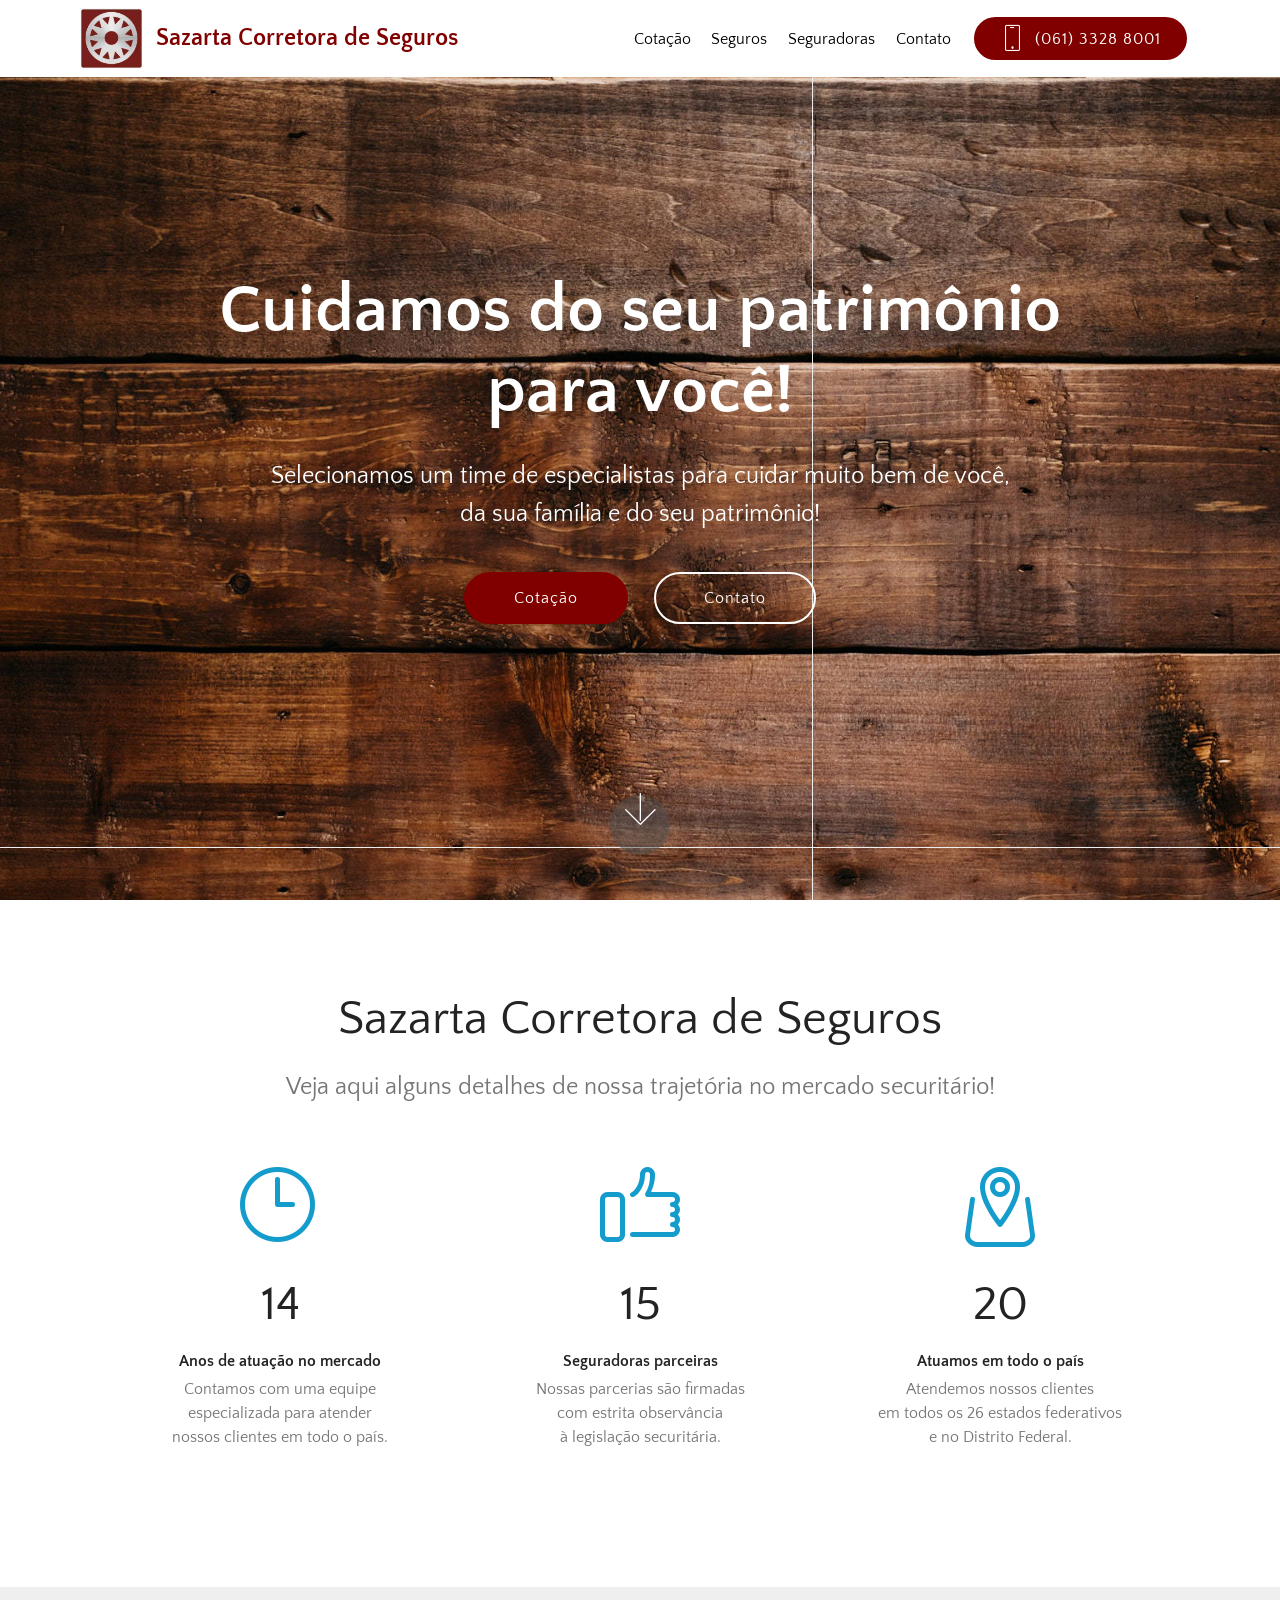
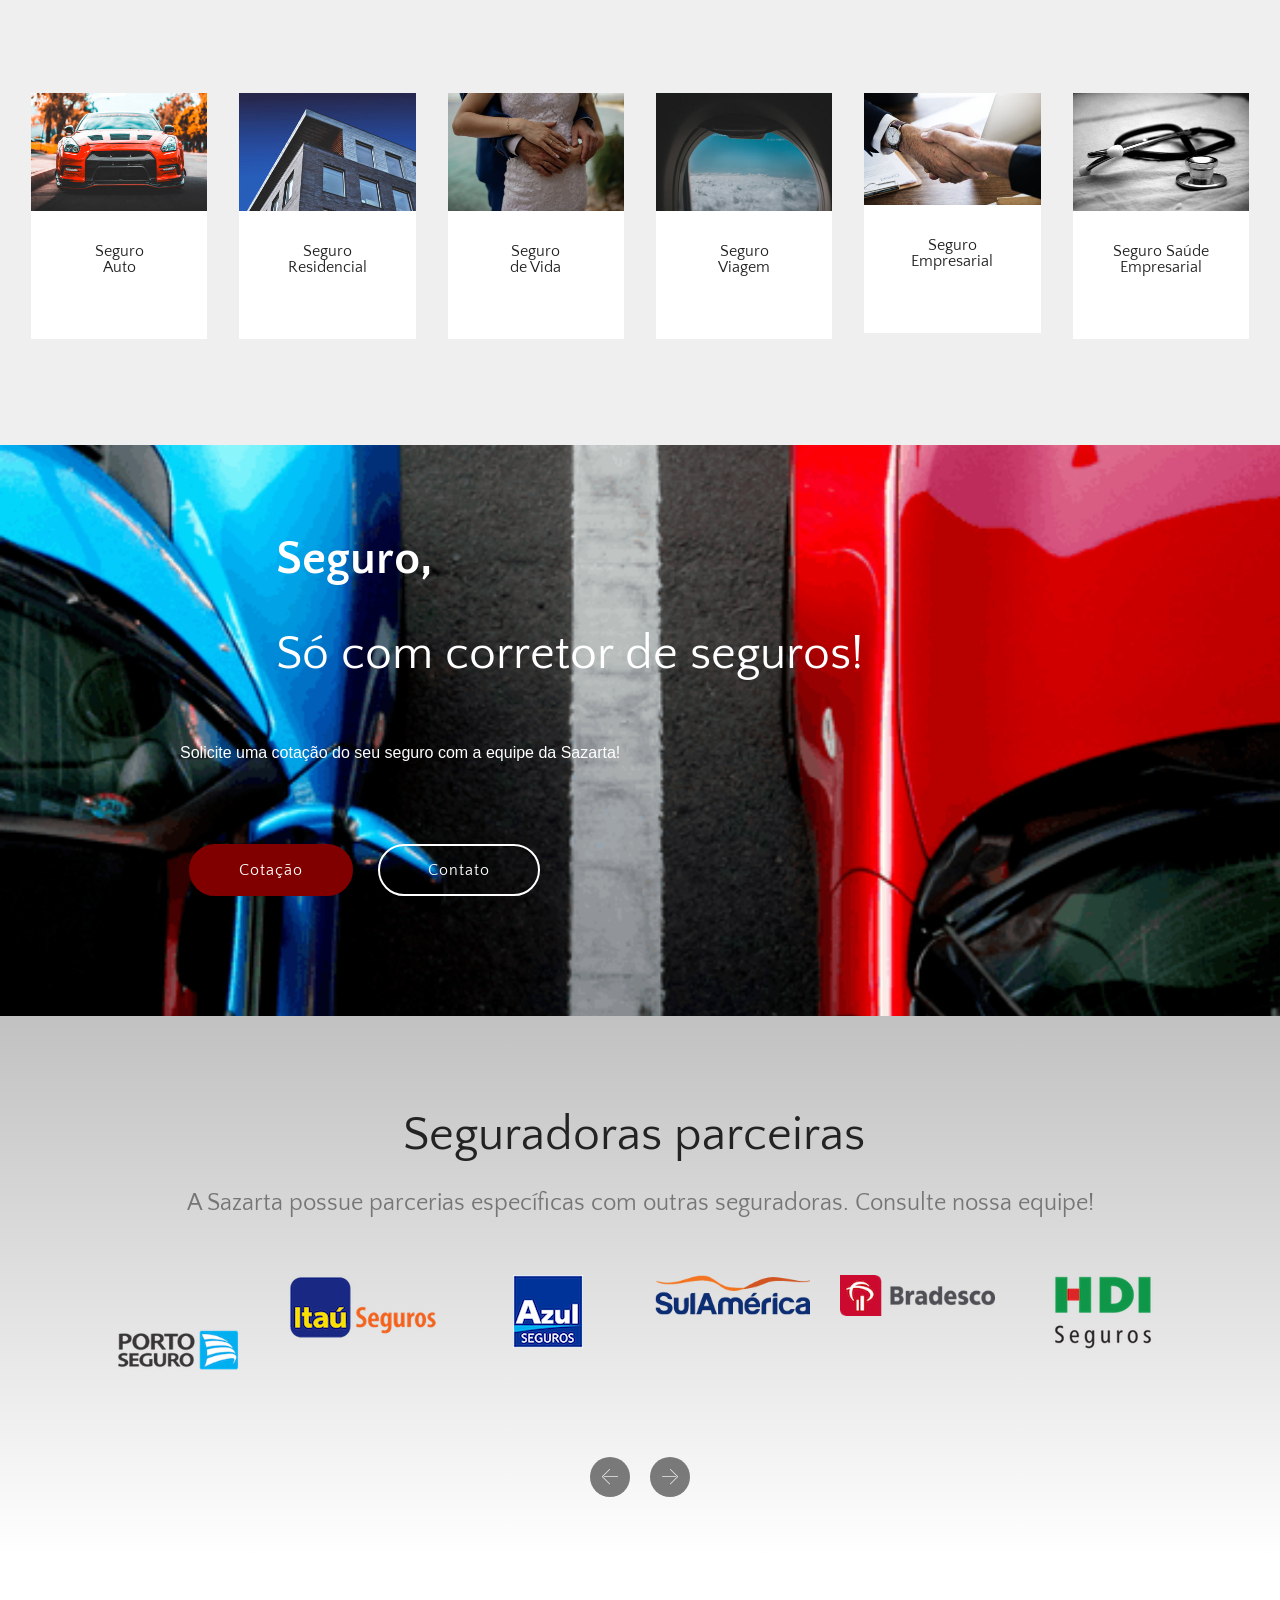
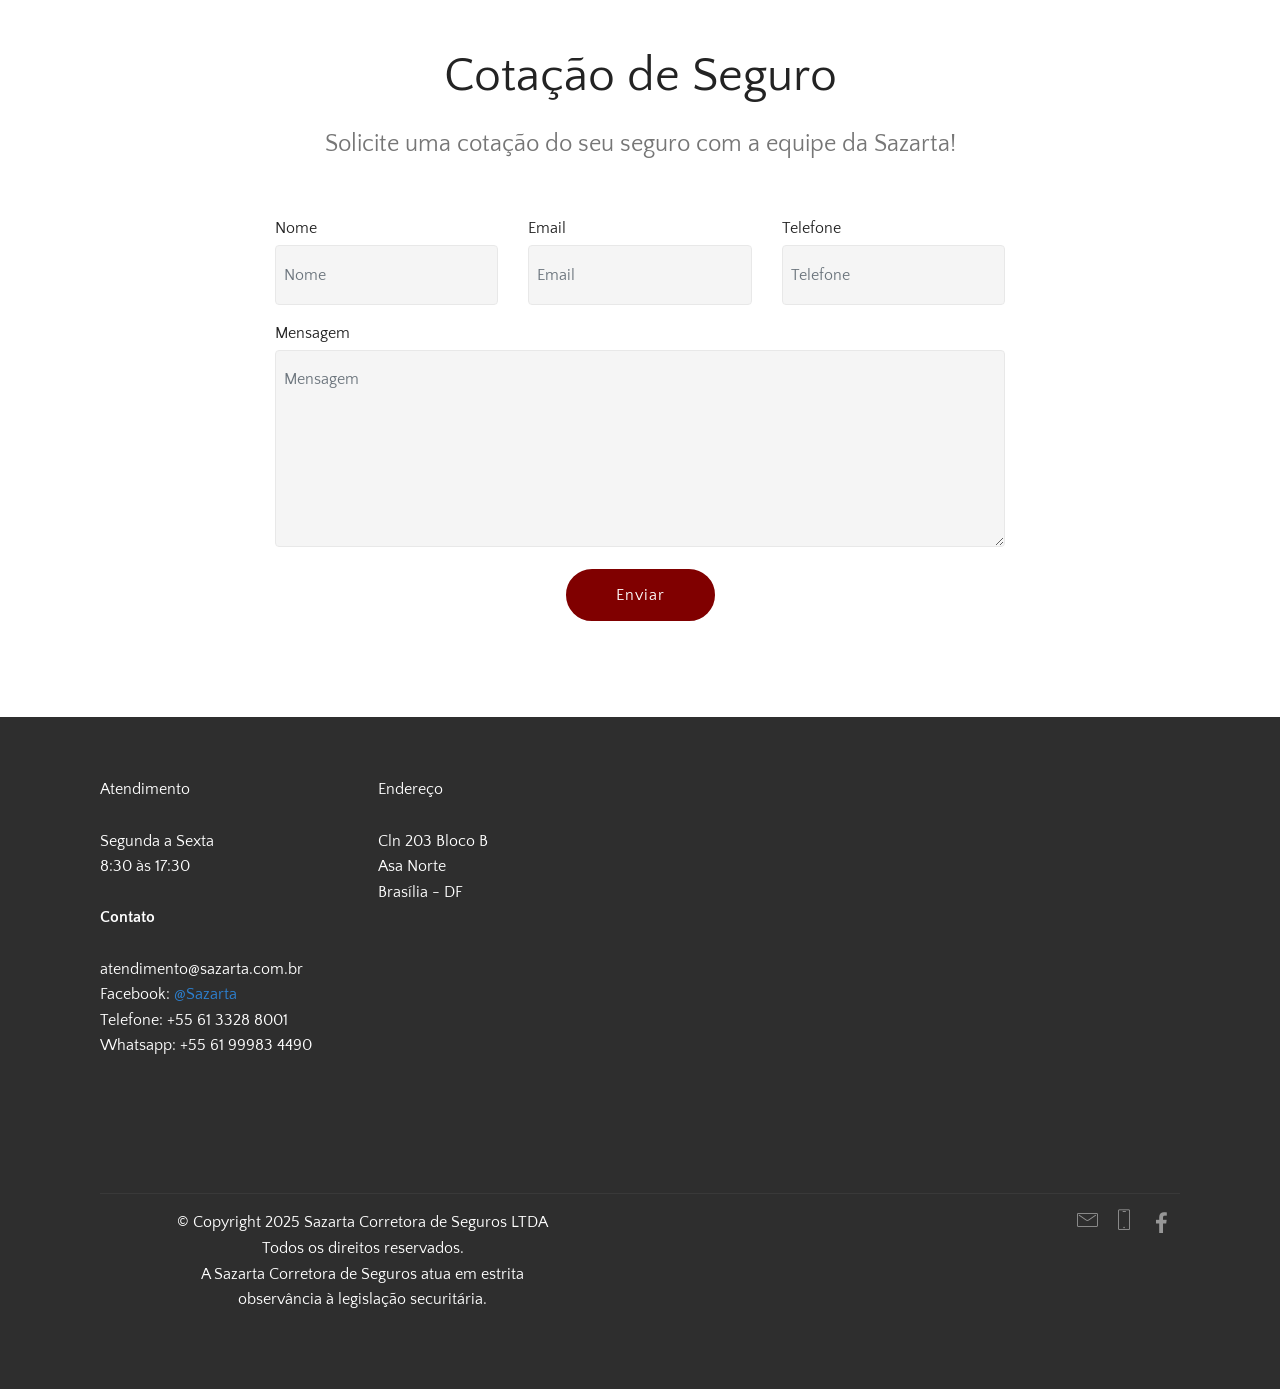
==== commit 67d34ae5: "Update copyright year to 2025 in index.html" ====
--- a/teste/index.html
+++ b/teste/index.html
@@ -460,7 +460,7 @@
             <div class="media-container-row mbr-white">
                 <div class="col-sm-6 copyright">
                     <p class="mbr-text mbr-fonts-style display-7">
-                        © Copyright 2018 Sazarta Corretora de Seguros LTDA<br>Todos os direitos reservados.<br>A Sazarta Corretora de Seguros atua em estrita<br>observância à legislação securitária.</p>
+                        © Copyright 2025 Sazarta Corretora de Seguros LTDA<br>Todos os direitos reservados.<br>A Sazarta Corretora de Seguros atua em estrita<br>observância à legislação securitária.</p>
                 </div>
                 <div class="col-md-6">
                     <div class="social-list align-right">
@@ -506,4 +506,4 @@
   
   
 </body>
-</html>+</html>
